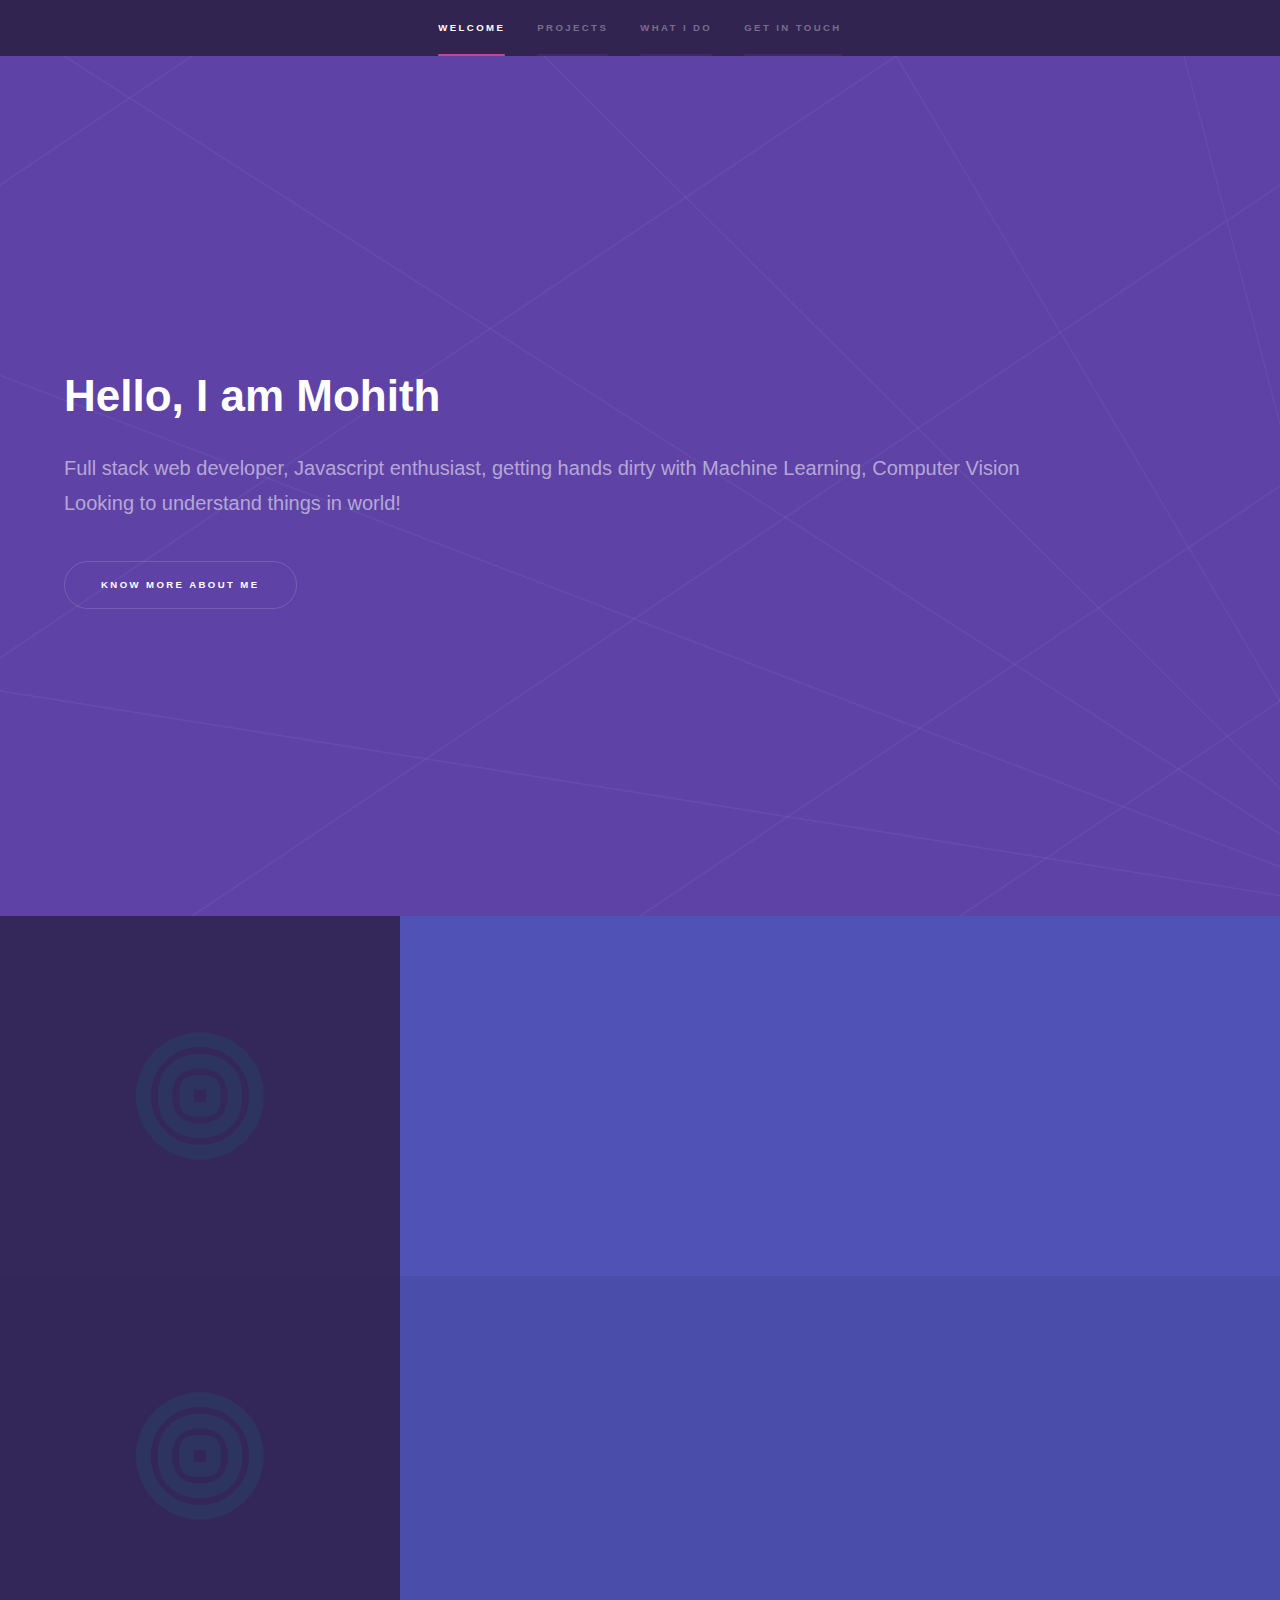
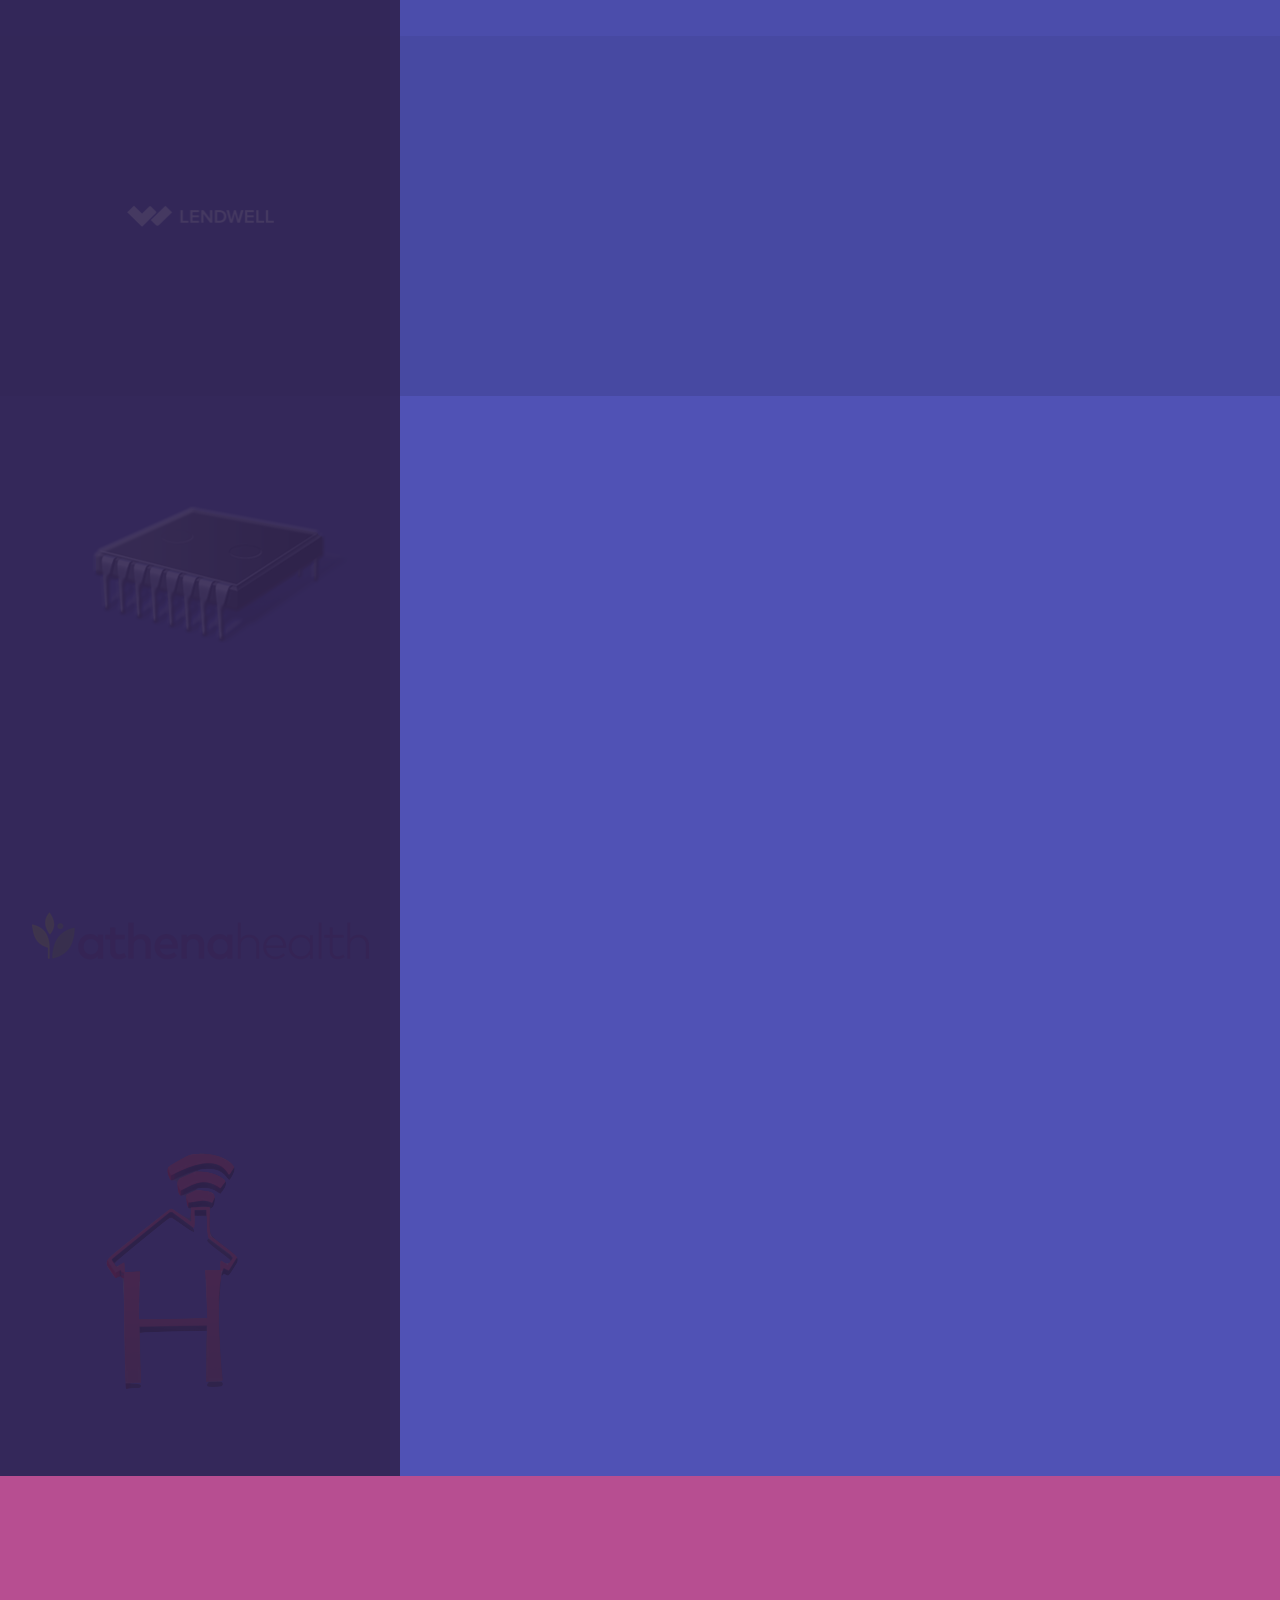
==== index.html @ 12746a39 "All files" ====
<!DOCTYPE HTML>
<html>
	<head>
		<title>Mohith G</title>
		<meta charset="utf-8" />
		<meta name="viewport" content="width=device-width, initial-scale=1" />
		<!--[if lte IE 8]><script src="assets/js/ie/html5shiv.js"></script><![endif]-->
		<link rel="stylesheet" href="assets/css/main.css" />
		<link href="https://afeld.github.io/emoji-css/emoji.css" rel="stylesheet">
		<!--[if lte IE 9]><link rel="stylesheet" href="assets/css/ie9.css" /><![endif]-->
		<!--[if lte IE 8]><link rel="stylesheet" href="assets/css/ie8.css" /><![endif]-->
	</head>
	<body>

		<!-- Sidebar -->
			<section id="sidebar">
				<div class="inner">
					<nav>
						<ul>
							<li><a href="#intro">Welcome</a></li>
							<li><a href="#projects">Projects</a></li>
							<li><a href="#skills">What I do</a></li>
							<li><a href="#contact">Get in touch</a></li>
						</ul>
					</nav>
				</div>
			</section>

		<!-- Wrapper -->
			<div id="wrapper">

				<!-- Intro -->
					<section id="intro" class="wrapper style1 fullscreen fade-up">
						<div class="inner">
							<h1>Hello, I am Mohith</h1>
							<p>Full stack web developer, Javascript enthusiast, getting hands dirty with Machine Learning, Computer Vision <br />
								Looking to understand things in world!
							</p>
							<ul class="actions">
								<li><a href="#projects" class="button scrolly">Know more about me</a></li>
							</ul>
						</div>
					</section>

				<!-- One -->
					<section id="projects" class="wrapper style2 spotlights">
						<section>
							<a href="#" class="image"><img src="images/rippling.png" alt="" data-position="center center" /></a>
							<div class="content">
								<div class="inner">
									<h2>Rippling</h2>
									<p>Throw away your new hire on-boarding checklist.Companies can now hire and off-board, completely automated at the click of a button.</p>
									<ul class="actions">
										<li><a href="https://www.rippling.com" class="button">Visit Site</a></li>
									</ul>
								</div>
							</div>
						</section>
						<section>
							<a href="#" class="image"><img src="images/rippling.png" alt="" data-position="center center" /></a>
							<div class="content">
								<div class="inner">
									<h2>RPass</h2>
									<p>Password Manager for Rippling, a chrome extension built in react.</p>
								</div>
							</div>
						</section>
						<section>
							<a href="#" class="image"><img src="images/lendwell.png" alt="" data-position="center center" /></a>
							<div class="content">
								<div class="inner">
									<h2>Lendwell</h2>
									<p>Lendwell takes the hassle out of mortgage lending by delivering the best settlement products, fast, and at a lower cost.</p>
									<ul class="actions">
										<li><a href="https://www.lendwell.com" class="button">Visit Site</a></li>
									</ul>
								</div>
							</div>
						</section>
						<section>
							<a href="#" class="image"><img src="images/chip.png" alt=""/></a>
							<div class="content">
								<div class="inner">
									<h2>S****</h2>(name hidden due to NDA)
									<p>Firmware for a silicon chip, that uses USB for transmitting audio, video & Power Delivery</p>
								</div>
							</div>
						</section>
						<section>
							<a href="#" class="image"><img src="images/athena.png" alt=""/></a>
							<div class="content">
								<div class="inner">
									<h2>athenaShots</h2>
									<p>A complete solution to run automated tests from a web interface in multiple browsers at a time and get screenshots of tests.</p>
								</div>
							</div>
						</section>
						<section>
							<a href="#" class="image"><img src="images/autohome.png" alt="" data-position="25% 25%" /></a>
							<div class="content">
								<div class="inner">
									<h2>Home automation through Web</h2>
									<p>Used raspberry-pi to convert home to a smart home which enables to control all electrical appliances in real-time.</p>
								</div>
							</div>
						</section>
					</section>

				<!-- Two -->
					<section id="skills" class="wrapper style3 fade-up">
						<div class="inner">
							<h2>What I do</h2>
							<div class="features">
								<section>
									<span class="icon major fa-code"></span>
									<h3>Web Development</h3>
									<p>Full stack web developer, worked on React, Angular, Backbone, Node, Express, Hapi, Meteor etc.,</p>
								</section>
								<section>
									<span class="icon major fa-star-o"></span>
									<h3>Open Source Contribution</h3>
									<p>Have many open source contributions in <a href="https://www.npmjs.com">npm</a>. Also a contributor of <a href="http://handsontable.com">handsontable</a>.</p>
								</section>
								<section>
									<span class="icon major fa-magic"></span>
									<h3>Automation</h3>
									<p>Worked on automation of things in Selenium, Appium, Selenium-Grid, Watir, WebdriverIO.</p>
								</section>
								<section>
									<span class="icon major fa-cog"></span>
									<h3>Setting up things</h3>
									<p>Can bring things up in AWS, Heroku.</p>
								</section>
							</div>
							<ul class="actions">
								<li><a href="#contact" class="button">Talk to me</a></li>
							</ul>
						</div>
					</section>

				<!-- Three -->
					<section id="contact" class="wrapper style1 fade-up">
						<div class="inner">
							<h2>There's more to know about me, wanna get in touch?</h2>
							<p>You can invite me for a coffee or an evening walk to talk about any technology that you wanna try!</p>
							<div class="split style1">
								<section>
									<div class="typeform-widget" data-url="https://mohith3.typeform.com/to/XIqQoE" style="width: 100%; height: 500px;" > </div> <script> (function() { var qs,js,q,s,d=document, gi=d.getElementById, ce=d.createElement, gt=d.getElementsByTagName, id="typef_orm", b="https://embed.typeform.com/"; if(!gi.call(d,id)) { js=ce.call(d,"script"); js.id=id; js.src=b+"embed.js"; q=gt.call(d,"script")[0]; q.parentNode.insertBefore(js,q) } })() </script> <div style="font-family: Sans-Serif;font-size: 12px;color: #999;opacity: 0.5; padding-top: 5px;" > powered by <a href="https://www.typeform.com//?utm_campaign=XIqQoE&amp;utm_source=typeform.com-10980851-Basic&amp;utm_medium=typeform&amp;utm_content=typeform-embedded-poweredbytypeform&amp;utm_term=EN" style="color: #999" target="_blank">Typeform</a> </div>
								</section>
								<section>
									<ul class="contact">
										<li>
											<h3>Address</h3>
											<span>Currently living in Bengaluru!</span>
										</li>
										<li>
											<h3>Email</h3>
											<span>mohithgm[at]gmail[dot]com</span>
										</li>
										<li>
											<h3>Phone</h3>
											<span>+91-739******* (ask my number <i class="em em-wink"></i>)</span>
										</li>
										<li>
											<h3>Social</h3>
											<ul class="icons">
												<li><a href="https://blog.mohithg.com" class="fa-chain"><span class="label">Blog</span></a></li>
												<li><a href="https://www.github.com/mohithg" class="fa-github"><span class="label">GitHub</span></a></li>
												<li><a href="https://in.linkedin.com/mohithg" class="fa-linkedin"><span class="label">LinkedIn</span></a></li>
											</ul>
										</li>
									</ul>
								</section>
							</div>
						</div>
					</section>

			</div>

		<!-- Footer -->
			<footer id="footer" class="wrapper style1-alt">
				<div class="inner">
					<ul class="menu">
						<li>&copy; Mohith G. All rights reserved.</li><li>Design: <a href="http://html5up.net">HTML5 UP</a></li>
					</ul>
				</div>
			</footer>

		<!-- Scripts -->
			<script src="assets/js/jquery.min.js"></script>
			<script src="assets/js/jquery.scrollex.min.js"></script>
			<script src="assets/js/jquery.scrolly.min.js"></script>
			<script src="assets/js/skel.min.js"></script>
			<script src="assets/js/util.js"></script>
			<!--[if lte IE 8]><script src="assets/js/ie/respond.min.js"></script><![endif]-->
			<script src="assets/js/main.js"></script>

	</body>
</html>
---- assets/css/main.css ----
@import url(font-awesome.min.css);

/* Reset */

	html, body, div, span, applet, object, iframe, h1, h2, h3, h4, h5, h6, p, blockquote, pre, a, abbr, acronym, address, big, cite, code, del, dfn, em, img, ins, kbd, q, s, samp, small, strike, strong, sub, sup, tt, var, b, u, i, center, dl, dt, dd, ol, ul, li, fieldset, form, label, legend, table, caption, tbody, tfoot, thead, tr, th, td, article, aside, canvas, details, embed, figure, figcaption, footer, header, hgroup, menu, nav, output, ruby, section, summary, time, mark, audio, video {
		margin: 0;
		padding: 0;
		border: 0;
		font-size: 100%;
		font: inherit;
		vertical-align: baseline;
	}

	article, aside, details, figcaption, figure, footer, header, hgroup, menu, nav, section {
		display: block;
	}

	body {
		line-height: 1;
	}

	ol, ul {
		list-style: none;
	}

	blockquote, q {
		quotes: none;
	}

	blockquote:before, blockquote:after, q:before, q:after {
		content: '';
		content: none;
	}

	table {
		border-collapse: collapse;
		border-spacing: 0;
	}

	body {
		-webkit-text-size-adjust: none;
	}

/* Box Model */

	*, *:before, *:after {
		-moz-box-sizing: border-box;
		-webkit-box-sizing: border-box;
		box-sizing: border-box;
	}

/* Grid */

	.row {
		border-bottom: solid 1px transparent;
		-moz-box-sizing: border-box;
		-webkit-box-sizing: border-box;
		box-sizing: border-box;
	}

	.row > * {
		float: left;
		-moz-box-sizing: border-box;
		-webkit-box-sizing: border-box;
		box-sizing: border-box;
	}

	.row:after, .row:before {
		content: '';
		display: block;
		clear: both;
		height: 0;
	}

	.row.uniform > * > :first-child {
		margin-top: 0;
	}

	.row.uniform > * > :last-child {
		margin-bottom: 0;
	}

	.row.\30 \25 > * {
		padding: 0 0 0 0em;
	}

	.row.\30 \25 {
		margin: 0 0 -1px 0em;
	}

	.row.uniform.\30 \25 > * {
		padding: 0em 0 0 0em;
	}

	.row.uniform.\30 \25 {
		margin: 0em 0 -1px 0em;
	}

	.row > * {
		padding: 0 0 0 1.5em;
	}

	.row {
		margin: 0 0 -1px -1.5em;
	}

	.row.uniform > * {
		padding: 1.5em 0 0 1.5em;
	}

	.row.uniform {
		margin: -1.5em 0 -1px -1.5em;
	}

	.row.\32 00\25 > * {
		padding: 0 0 0 3em;
	}

	.row.\32 00\25 {
		margin: 0 0 -1px -3em;
	}

	.row.uniform.\32 00\25 > * {
		padding: 3em 0 0 3em;
	}

	.row.uniform.\32 00\25 {
		margin: -3em 0 -1px -3em;
	}

	.row.\31 50\25 > * {
		padding: 0 0 0 2.25em;
	}

	.row.\31 50\25 {
		margin: 0 0 -1px -2.25em;
	}

	.row.uniform.\31 50\25 > * {
		padding: 2.25em 0 0 2.25em;
	}

	.row.uniform.\31 50\25 {
		margin: -2.25em 0 -1px -2.25em;
	}

	.row.\35 0\25 > * {
		padding: 0 0 0 0.75em;
	}

	.row.\35 0\25 {
		margin: 0 0 -1px -0.75em;
	}

	.row.uniform.\35 0\25 > * {
		padding: 0.75em 0 0 0.75em;
	}

	.row.uniform.\35 0\25 {
		margin: -0.75em 0 -1px -0.75em;
	}

	.row.\32 5\25 > * {
		padding: 0 0 0 0.375em;
	}

	.row.\32 5\25 {
		margin: 0 0 -1px -0.375em;
	}

	.row.uniform.\32 5\25 > * {
		padding: 0.375em 0 0 0.375em;
	}

	.row.uniform.\32 5\25 {
		margin: -0.375em 0 -1px -0.375em;
	}

	.\31 2u, .\31 2u\24 {
		width: 100%;
		clear: none;
		margin-left: 0;
	}

	.\31 1u, .\31 1u\24 {
		width: 91.6666666667%;
		clear: none;
		margin-left: 0;
	}

	.\31 0u, .\31 0u\24 {
		width: 83.3333333333%;
		clear: none;
		margin-left: 0;
	}

	.\39 u, .\39 u\24 {
		width: 75%;
		clear: none;
		margin-left: 0;
	}

	.\38 u, .\38 u\24 {
		width: 66.6666666667%;
		clear: none;
		margin-left: 0;
	}

	.\37 u, .\37 u\24 {
		width: 58.3333333333%;
		clear: none;
		margin-left: 0;
	}

	.\36 u, .\36 u\24 {
		width: 50%;
		clear: none;
		margin-left: 0;
	}

	.\35 u, .\35 u\24 {
		width: 41.6666666667%;
		clear: none;
		margin-left: 0;
	}

	.\34 u, .\34 u\24 {
		width: 33.3333333333%;
		clear: none;
		margin-left: 0;
	}

	.\33 u, .\33 u\24 {
		width: 25%;
		clear: none;
		margin-left: 0;
	}

	.\32 u, .\32 u\24 {
		width: 16.6666666667%;
		clear: none;
		margin-left: 0;
	}

	.\31 u, .\31 u\24 {
		width: 8.3333333333%;
		clear: none;
		margin-left: 0;
	}

	.\31 2u\24 + *,
	.\31 1u\24 + *,
	.\31 0u\24 + *,
	.\39 u\24 + *,
	.\38 u\24 + *,
	.\37 u\24 + *,
	.\36 u\24 + *,
	.\35 u\24 + *,
	.\34 u\24 + *,
	.\33 u\24 + *,
	.\32 u\24 + *,
	.\31 u\24 + * {
		clear: left;
	}

	.\-11u {
		margin-left: 91.66667%;
	}

	.\-10u {
		margin-left: 83.33333%;
	}

	.\-9u {
		margin-left: 75%;
	}

	.\-8u {
		margin-left: 66.66667%;
	}

	.\-7u {
		margin-left: 58.33333%;
	}

	.\-6u {
		margin-left: 50%;
	}

	.\-5u {
		margin-left: 41.66667%;
	}

	.\-4u {
		margin-left: 33.33333%;
	}

	.\-3u {
		margin-left: 25%;
	}

	.\-2u {
		margin-left: 16.66667%;
	}

	.\-1u {
		margin-left: 8.33333%;
	}

	@media screen and (max-width: 1680px) {

		.row > * {
			padding: 0 0 0 1.5em;
		}

		.row {
			margin: 0 0 -1px -1.5em;
		}

		.row.uniform > * {
			padding: 1.5em 0 0 1.5em;
		}

		.row.uniform {
			margin: -1.5em 0 -1px -1.5em;
		}

		.row.\32 00\25 > * {
			padding: 0 0 0 3em;
		}

		.row.\32 00\25 {
			margin: 0 0 -1px -3em;
		}

		.row.uniform.\32 00\25 > * {
			padding: 3em 0 0 3em;
		}

		.row.uniform.\32 00\25 {
			margin: -3em 0 -1px -3em;
		}

		.row.\31 50\25 > * {
			padding: 0 0 0 2.25em;
		}

		.row.\31 50\25 {
			margin: 0 0 -1px -2.25em;
		}

		.row.uniform.\31 50\25 > * {
			padding: 2.25em 0 0 2.25em;
		}

		.row.uniform.\31 50\25 {
			margin: -2.25em 0 -1px -2.25em;
		}

		.row.\35 0\25 > * {
			padding: 0 0 0 0.75em;
		}

		.row.\35 0\25 {
			margin: 0 0 -1px -0.75em;
		}

		.row.uniform.\35 0\25 > * {
			padding: 0.75em 0 0 0.75em;
		}

		.row.uniform.\35 0\25 {
			margin: -0.75em 0 -1px -0.75em;
		}

		.row.\32 5\25 > * {
			padding: 0 0 0 0.375em;
		}

		.row.\32 5\25 {
			margin: 0 0 -1px -0.375em;
		}

		.row.uniform.\32 5\25 > * {
			padding: 0.375em 0 0 0.375em;
		}

		.row.uniform.\32 5\25 {
			margin: -0.375em 0 -1px -0.375em;
		}

		.\31 2u\28xlarge\29, .\31 2u\24\28xlarge\29 {
			width: 100%;
			clear: none;
			margin-left: 0;
		}

		.\31 1u\28xlarge\29, .\31 1u\24\28xlarge\29 {
			width: 91.6666666667%;
			clear: none;
			margin-left: 0;
		}

		.\31 0u\28xlarge\29, .\31 0u\24\28xlarge\29 {
			width: 83.3333333333%;
			clear: none;
			margin-left: 0;
		}

		.\39 u\28xlarge\29, .\39 u\24\28xlarge\29 {
			width: 75%;
			clear: none;
			margin-left: 0;
		}

		.\38 u\28xlarge\29, .\38 u\24\28xlarge\29 {
			width: 66.6666666667%;
			clear: none;
			margin-left: 0;
		}

		.\37 u\28xlarge\29, .\37 u\24\28xlarge\29 {
			width: 58.3333333333%;
			clear: none;
			margin-left: 0;
		}

		.\36 u\28xlarge\29, .\36 u\24\28xlarge\29 {
			width: 50%;
			clear: none;
			margin-left: 0;
		}

		.\35 u\28xlarge\29, .\35 u\24\28xlarge\29 {
			width: 41.6666666667%;
			clear: none;
			margin-left: 0;
		}

		.\34 u\28xlarge\29, .\34 u\24\28xlarge\29 {
			width: 33.3333333333%;
			clear: none;
			margin-left: 0;
		}

		.\33 u\28xlarge\29, .\33 u\24\28xlarge\29 {
			width: 25%;
			clear: none;
			margin-left: 0;
		}

		.\32 u\28xlarge\29, .\32 u\24\28xlarge\29 {
			width: 16.6666666667%;
			clear: none;
			margin-left: 0;
		}

		.\31 u\28xlarge\29, .\31 u\24\28xlarge\29 {
			width: 8.3333333333%;
			clear: none;
			margin-left: 0;
		}

		.\31 2u\24\28xlarge\29 + *,
		.\31 1u\24\28xlarge\29 + *,
		.\31 0u\24\28xlarge\29 + *,
		.\39 u\24\28xlarge\29 + *,
		.\38 u\24\28xlarge\29 + *,
		.\37 u\24\28xlarge\29 + *,
		.\36 u\24\28xlarge\29 + *,
		.\35 u\24\28xlarge\29 + *,
		.\34 u\24\28xlarge\29 + *,
		.\33 u\24\28xlarge\29 + *,
		.\32 u\24\28xlarge\29 + *,
		.\31 u\24\28xlarge\29 + * {
			clear: left;
		}

		.\-11u\28xlarge\29 {
			margin-left: 91.66667%;
		}

		.\-10u\28xlarge\29 {
			margin-left: 83.33333%;
		}

		.\-9u\28xlarge\29 {
			margin-left: 75%;
		}

		.\-8u\28xlarge\29 {
			margin-left: 66.66667%;
		}

		.\-7u\28xlarge\29 {
			margin-left: 58.33333%;
		}

		.\-6u\28xlarge\29 {
			margin-left: 50%;
		}

		.\-5u\28xlarge\29 {
			margin-left: 41.66667%;
		}

		.\-4u\28xlarge\29 {
			margin-left: 33.33333%;
		}

		.\-3u\28xlarge\29 {
			margin-left: 25%;
		}

		.\-2u\28xlarge\29 {
			margin-left: 16.66667%;
		}

		.\-1u\28xlarge\29 {
			margin-left: 8.33333%;
		}

	}

	@media screen and (max-width: 1280px) {

		.row > * {
			padding: 0 0 0 1.5em;
		}

		.row {
			margin: 0 0 -1px -1.5em;
		}

		.row.uniform > * {
			padding: 1.5em 0 0 1.5em;
		}

		.row.uniform {
			margin: -1.5em 0 -1px -1.5em;
		}

		.row.\32 00\25 > * {
			padding: 0 0 0 3em;
		}

		.row.\32 00\25 {
			margin: 0 0 -1px -3em;
		}

		.row.uniform.\32 00\25 > * {
			padding: 3em 0 0 3em;
		}

		.row.uniform.\32 00\25 {
			margin: -3em 0 -1px -3em;
		}

		.row.\31 50\25 > * {
			padding: 0 0 0 2.25em;
		}

		.row.\31 50\25 {
			margin: 0 0 -1px -2.25em;
		}

		.row.uniform.\31 50\25 > * {
			padding: 2.25em 0 0 2.25em;
		}

		.row.uniform.\31 50\25 {
			margin: -2.25em 0 -1px -2.25em;
		}

		.row.\35 0\25 > * {
			padding: 0 0 0 0.75em;
		}

		.row.\35 0\25 {
			margin: 0 0 -1px -0.75em;
		}

		.row.uniform.\35 0\25 > * {
			padding: 0.75em 0 0 0.75em;
		}

		.row.uniform.\35 0\25 {
			margin: -0.75em 0 -1px -0.75em;
		}

		.row.\32 5\25 > * {
			padding: 0 0 0 0.375em;
		}

		.row.\32 5\25 {
			margin: 0 0 -1px -0.375em;
		}

		.row.uniform.\32 5\25 > * {
			padding: 0.375em 0 0 0.375em;
		}

		.row.uniform.\32 5\25 {
			margin: -0.375em 0 -1px -0.375em;
		}

		.\31 2u\28large\29, .\31 2u\24\28large\29 {
			width: 100%;
			clear: none;
			margin-left: 0;
		}

		.\31 1u\28large\29, .\31 1u\24\28large\29 {
			width: 91.6666666667%;
			clear: none;
			margin-left: 0;
		}

		.\31 0u\28large\29, .\31 0u\24\28large\29 {
			width: 83.3333333333%;
			clear: none;
			margin-left: 0;
		}

		.\39 u\28large\29, .\39 u\24\28large\29 {
			width: 75%;
			clear: none;
			margin-left: 0;
		}

		.\38 u\28large\29, .\38 u\24\28large\29 {
			width: 66.6666666667%;
			clear: none;
			margin-left: 0;
		}

		.\37 u\28large\29, .\37 u\24\28large\29 {
			width: 58.3333333333%;
			clear: none;
			margin-left: 0;
		}

		.\36 u\28large\29, .\36 u\24\28large\29 {
			width: 50%;
			clear: none;
			margin-left: 0;
		}

		.\35 u\28large\29, .\35 u\24\28large\29 {
			width: 41.6666666667%;
			clear: none;
			margin-left: 0;
		}

		.\34 u\28large\29, .\34 u\24\28large\29 {
			width: 33.3333333333%;
			clear: none;
			margin-left: 0;
		}

		.\33 u\28large\29, .\33 u\24\28large\29 {
			width: 25%;
			clear: none;
			margin-left: 0;
		}

		.\32 u\28large\29, .\32 u\24\28large\29 {
			width: 16.6666666667%;
			clear: none;
			margin-left: 0;
		}

		.\31 u\28large\29, .\31 u\24\28large\29 {
			width: 8.3333333333%;
			clear: none;
			margin-left: 0;
		}

		.\31 2u\24\28large\29 + *,
		.\31 1u\24\28large\29 + *,
		.\31 0u\24\28large\29 + *,
		.\39 u\24\28large\29 + *,
		.\38 u\24\28large\29 + *,
		.\37 u\24\28large\29 + *,
		.\36 u\24\28large\29 + *,
		.\35 u\24\28large\29 + *,
		.\34 u\24\28large\29 + *,
		.\33 u\24\28large\29 + *,
		.\32 u\24\28large\29 + *,
		.\31 u\24\28large\29 + * {
			clear: left;
		}

		.\-11u\28large\29 {
			margin-left: 91.66667%;
		}

		.\-10u\28large\29 {
			margin-left: 83.33333%;
		}

		.\-9u\28large\29 {
			margin-left: 75%;
		}

		.\-8u\28large\29 {
			margin-left: 66.66667%;
		}

		.\-7u\28large\29 {
			margin-left: 58.33333%;
		}

		.\-6u\28large\29 {
			margin-left: 50%;
		}

		.\-5u\28large\29 {
			margin-left: 41.66667%;
		}

		.\-4u\28large\29 {
			margin-left: 33.33333%;
		}

		.\-3u\28large\29 {
			margin-left: 25%;
		}

		.\-2u\28large\29 {
			margin-left: 16.66667%;
		}

		.\-1u\28large\29 {
			margin-left: 8.33333%;
		}

	}

	@media screen and (max-width: 980px) {

		.row > * {
			padding: 0 0 0 1.5em;
		}

		.row {
			margin: 0 0 -1px -1.5em;
		}

		.row.uniform > * {
			padding: 1.5em 0 0 1.5em;
		}

		.row.uniform {
			margin: -1.5em 0 -1px -1.5em;
		}

		.row.\32 00\25 > * {
			padding: 0 0 0 3em;
		}

		.row.\32 00\25 {
			margin: 0 0 -1px -3em;
		}

		.row.uniform.\32 00\25 > * {
			padding: 3em 0 0 3em;
		}

		.row.uniform.\32 00\25 {
			margin: -3em 0 -1px -3em;
		}

		.row.\31 50\25 > * {
			padding: 0 0 0 2.25em;
		}

		.row.\31 50\25 {
			margin: 0 0 -1px -2.25em;
		}

		.row.uniform.\31 50\25 > * {
			padding: 2.25em 0 0 2.25em;
		}

		.row.uniform.\31 50\25 {
			margin: -2.25em 0 -1px -2.25em;
		}

		.row.\35 0\25 > * {
			padding: 0 0 0 0.75em;
		}

		.row.\35 0\25 {
			margin: 0 0 -1px -0.75em;
		}

		.row.uniform.\35 0\25 > * {
			padding: 0.75em 0 0 0.75em;
		}

		.row.uniform.\35 0\25 {
			margin: -0.75em 0 -1px -0.75em;
		}

		.row.\32 5\25 > * {
			padding: 0 0 0 0.375em;
		}

		.row.\32 5\25 {
			margin: 0 0 -1px -0.375em;
		}

		.row.uniform.\32 5\25 > * {
			padding: 0.375em 0 0 0.375em;
		}

		.row.uniform.\32 5\25 {
			margin: -0.375em 0 -1px -0.375em;
		}

		.\31 2u\28medium\29, .\31 2u\24\28medium\29 {
			width: 100%;
			clear: none;
			margin-left: 0;
		}

		.\31 1u\28medium\29, .\31 1u\24\28medium\29 {
			width: 91.6666666667%;
			clear: none;
			margin-left: 0;
		}

		.\31 0u\28medium\29, .\31 0u\24\28medium\29 {
			width: 83.3333333333%;
			clear: none;
			margin-left: 0;
		}

		.\39 u\28medium\29, .\39 u\24\28medium\29 {
			width: 75%;
			clear: none;
			margin-left: 0;
		}

		.\38 u\28medium\29, .\38 u\24\28medium\29 {
			width: 66.6666666667%;
			clear: none;
			margin-left: 0;
		}

		.\37 u\28medium\29, .\37 u\24\28medium\29 {
			width: 58.3333333333%;
			clear: none;
			margin-left: 0;
		}

		.\36 u\28medium\29, .\36 u\24\28medium\29 {
			width: 50%;
			clear: none;
			margin-left: 0;
		}

		.\35 u\28medium\29, .\35 u\24\28medium\29 {
			width: 41.6666666667%;
			clear: none;
			margin-left: 0;
		}

		.\34 u\28medium\29, .\34 u\24\28medium\29 {
			width: 33.3333333333%;
			clear: none;
			margin-left: 0;
		}

		.\33 u\28medium\29, .\33 u\24\28medium\29 {
			width: 25%;
			clear: none;
			margin-left: 0;
		}

		.\32 u\28medium\29, .\32 u\24\28medium\29 {
			width: 16.6666666667%;
			clear: none;
			margin-left: 0;
		}

		.\31 u\28medium\29, .\31 u\24\28medium\29 {
			width: 8.3333333333%;
			clear: none;
			margin-left: 0;
		}

		.\31 2u\24\28medium\29 + *,
		.\31 1u\24\28medium\29 + *,
		.\31 0u\24\28medium\29 + *,
		.\39 u\24\28medium\29 + *,
		.\38 u\24\28medium\29 + *,
		.\37 u\24\28medium\29 + *,
		.\36 u\24\28medium\29 + *,
		.\35 u\24\28medium\29 + *,
		.\34 u\24\28medium\29 + *,
		.\33 u\24\28medium\29 + *,
		.\32 u\24\28medium\29 + *,
		.\31 u\24\28medium\29 + * {
			clear: left;
		}

		.\-11u\28medium\29 {
			margin-left: 91.66667%;
		}

		.\-10u\28medium\29 {
			margin-left: 83.33333%;
		}

		.\-9u\28medium\29 {
			margin-left: 75%;
		}

		.\-8u\28medium\29 {
			margin-left: 66.66667%;
		}

		.\-7u\28medium\29 {
			margin-left: 58.33333%;
		}

		.\-6u\28medium\29 {
			margin-left: 50%;
		}

		.\-5u\28medium\29 {
			margin-left: 41.66667%;
		}

		.\-4u\28medium\29 {
			margin-left: 33.33333%;
		}

		.\-3u\28medium\29 {
			margin-left: 25%;
		}

		.\-2u\28medium\29 {
			margin-left: 16.66667%;
		}

		.\-1u\28medium\29 {
			margin-left: 8.33333%;
		}

	}

	@media screen and (max-width: 736px) {

		.row > * {
			padding: 0 0 0 1.5em;
		}

		.row {
			margin: 0 0 -1px -1.5em;
		}

		.row.uniform > * {
			padding: 1.5em 0 0 1.5em;
		}

		.row.uniform {
			margin: -1.5em 0 -1px -1.5em;
		}

		.row.\32 00\25 > * {
			padding: 0 0 0 3em;
		}

		.row.\32 00\25 {
			margin: 0 0 -1px -3em;
		}

		.row.uniform.\32 00\25 > * {
			padding: 3em 0 0 3em;
		}

		.row.uniform.\32 00\25 {
			margin: -3em 0 -1px -3em;
		}

		.row.\31 50\25 > * {
			padding: 0 0 0 2.25em;
		}

		.row.\31 50\25 {
			margin: 0 0 -1px -2.25em;
		}

		.row.uniform.\31 50\25 > * {
			padding: 2.25em 0 0 2.25em;
		}

		.row.uniform.\31 50\25 {
			margin: -2.25em 0 -1px -2.25em;
		}

		.row.\35 0\25 > * {
			padding: 0 0 0 0.75em;
		}

		.row.\35 0\25 {
			margin: 0 0 -1px -0.75em;
		}

		.row.uniform.\35 0\25 > * {
			padding: 0.75em 0 0 0.75em;
		}

		.row.uniform.\35 0\25 {
			margin: -0.75em 0 -1px -0.75em;
		}

		.row.\32 5\25 > * {
			padding: 0 0 0 0.375em;
		}

		.row.\32 5\25 {
			margin: 0 0 -1px -0.375em;
		}

		.row.uniform.\32 5\25 > * {
			padding: 0.375em 0 0 0.375em;
		}

		.row.uniform.\32 5\25 {
			margin: -0.375em 0 -1px -0.375em;
		}

		.\31 2u\28small\29, .\31 2u\24\28small\29 {
			width: 100%;
			clear: none;
			margin-left: 0;
		}

		.\31 1u\28small\29, .\31 1u\24\28small\29 {
			width: 91.6666666667%;
			clear: none;
			margin-left: 0;
		}

		.\31 0u\28small\29, .\31 0u\24\28small\29 {
			width: 83.3333333333%;
			clear: none;
			margin-left: 0;
		}

		.\39 u\28small\29, .\39 u\24\28small\29 {
			width: 75%;
			clear: none;
			margin-left: 0;
		}

		.\38 u\28small\29, .\38 u\24\28small\29 {
			width: 66.6666666667%;
			clear: none;
			margin-left: 0;
		}

		.\37 u\28small\29, .\37 u\24\28small\29 {
			width: 58.3333333333%;
			clear: none;
			margin-left: 0;
		}

		.\36 u\28small\29, .\36 u\24\28small\29 {
			width: 50%;
			clear: none;
			margin-left: 0;
		}

		.\35 u\28small\29, .\35 u\24\28small\29 {
			width: 41.6666666667%;
			clear: none;
			margin-left: 0;
		}

		.\34 u\28small\29, .\34 u\24\28small\29 {
			width: 33.3333333333%;
			clear: none;
			margin-left: 0;
		}

		.\33 u\28small\29, .\33 u\24\28small\29 {
			width: 25%;
			clear: none;
			margin-left: 0;
		}

		.\32 u\28small\29, .\32 u\24\28small\29 {
			width: 16.6666666667%;
			clear: none;
			margin-left: 0;
		}

		.\31 u\28small\29, .\31 u\24\28small\29 {
			width: 8.3333333333%;
			clear: none;
			margin-left: 0;
		}

		.\31 2u\24\28small\29 + *,
		.\31 1u\24\28small\29 + *,
		.\31 0u\24\28small\29 + *,
		.\39 u\24\28small\29 + *,
		.\38 u\24\28small\29 + *,
		.\37 u\24\28small\29 + *,
		.\36 u\24\28small\29 + *,
		.\35 u\24\28small\29 + *,
		.\34 u\24\28small\29 + *,
		.\33 u\24\28small\29 + *,
		.\32 u\24\28small\29 + *,
		.\31 u\24\28small\29 + * {
			clear: left;
		}

		.\-11u\28small\29 {
			margin-left: 91.66667%;
		}

		.\-10u\28small\29 {
			margin-left: 83.33333%;
		}

		.\-9u\28small\29 {
			margin-left: 75%;
		}

		.\-8u\28small\29 {
			margin-left: 66.66667%;
		}

		.\-7u\28small\29 {
			margin-left: 58.33333%;
		}

		.\-6u\28small\29 {
			margin-left: 50%;
		}

		.\-5u\28small\29 {
			margin-left: 41.66667%;
		}

		.\-4u\28small\29 {
			margin-left: 33.33333%;
		}

		.\-3u\28small\29 {
			margin-left: 25%;
		}

		.\-2u\28small\29 {
			margin-left: 16.66667%;
		}

		.\-1u\28small\29 {
			margin-left: 8.33333%;
		}

	}

	@media screen and (max-width: 480px) {

		.row > * {
			padding: 0 0 0 1.5em;
		}

		.row {
			margin: 0 0 -1px -1.5em;
		}

		.row.uniform > * {
			padding: 1.5em 0 0 1.5em;
		}

		.row.uniform {
			margin: -1.5em 0 -1px -1.5em;
		}

		.row.\32 00\25 > * {
			padding: 0 0 0 3em;
		}

		.row.\32 00\25 {
			margin: 0 0 -1px -3em;
		}

		.row.uniform.\32 00\25 > * {
			padding: 3em 0 0 3em;
		}

		.row.uniform.\32 00\25 {
			margin: -3em 0 -1px -3em;
		}

		.row.\31 50\25 > * {
			padding: 0 0 0 2.25em;
		}

		.row.\31 50\25 {
			margin: 0 0 -1px -2.25em;
		}

		.row.uniform.\31 50\25 > * {
			padding: 2.25em 0 0 2.25em;
		}

		.row.uniform.\31 50\25 {
			margin: -2.25em 0 -1px -2.25em;
		}

		.row.\35 0\25 > * {
			padding: 0 0 0 0.75em;
		}

		.row.\35 0\25 {
			margin: 0 0 -1px -0.75em;
		}

		.row.uniform.\35 0\25 > * {
			padding: 0.75em 0 0 0.75em;
		}

		.row.uniform.\35 0\25 {
			margin: -0.75em 0 -1px -0.75em;
		}

		.row.\32 5\25 > * {
			padding: 0 0 0 0.375em;
		}

		.row.\32 5\25 {
			margin: 0 0 -1px -0.375em;
		}

		.row.uniform.\32 5\25 > * {
			padding: 0.375em 0 0 0.375em;
		}

		.row.uniform.\32 5\25 {
			margin: -0.375em 0 -1px -0.375em;
		}

		.\31 2u\28xsmall\29, .\31 2u\24\28xsmall\29 {
			width: 100%;
			clear: none;
			margin-left: 0;
		}

		.\31 1u\28xsmall\29, .\31 1u\24\28xsmall\29 {
			width: 91.6666666667%;
			clear: none;
			margin-left: 0;
		}

		.\31 0u\28xsmall\29, .\31 0u\24\28xsmall\29 {
			width: 83.3333333333%;
			clear: none;
			margin-left: 0;
		}

		.\39 u\28xsmall\29, .\39 u\24\28xsmall\29 {
			width: 75%;
			clear: none;
			margin-left: 0;
		}

		.\38 u\28xsmall\29, .\38 u\24\28xsmall\29 {
			width: 66.6666666667%;
			clear: none;
			margin-left: 0;
		}

		.\37 u\28xsmall\29, .\37 u\24\28xsmall\29 {
			width: 58.3333333333%;
			clear: none;
			margin-left: 0;
		}

		.\36 u\28xsmall\29, .\36 u\24\28xsmall\29 {
			width: 50%;
			clear: none;
			margin-left: 0;
		}

		.\35 u\28xsmall\29, .\35 u\24\28xsmall\29 {
			width: 41.6666666667%;
			clear: none;
			margin-left: 0;
		}

		.\34 u\28xsmall\29, .\34 u\24\28xsmall\29 {
			width: 33.3333333333%;
			clear: none;
			margin-left: 0;
		}

		.\33 u\28xsmall\29, .\33 u\24\28xsmall\29 {
			width: 25%;
			clear: none;
			margin-left: 0;
		}

		.\32 u\28xsmall\29, .\32 u\24\28xsmall\29 {
			width: 16.6666666667%;
			clear: none;
			margin-left: 0;
		}

		.\31 u\28xsmall\29, .\31 u\24\28xsmall\29 {
			width: 8.3333333333%;
			clear: none;
			margin-left: 0;
		}

		.\31 2u\24\28xsmall\29 + *,
		.\31 1u\24\28xsmall\29 + *,
		.\31 0u\24\28xsmall\29 + *,
		.\39 u\24\28xsmall\29 + *,
		.\38 u\24\28xsmall\29 + *,
		.\37 u\24\28xsmall\29 + *,
		.\36 u\24\28xsmall\29 + *,
		.\35 u\24\28xsmall\29 + *,
		.\34 u\24\28xsmall\29 + *,
		.\33 u\24\28xsmall\29 + *,
		.\32 u\24\28xsmall\29 + *,
		.\31 u\24\28xsmall\29 + * {
			clear: left;
		}

		.\-11u\28xsmall\29 {
			margin-left: 91.66667%;
		}

		.\-10u\28xsmall\29 {
			margin-left: 83.33333%;
		}

		.\-9u\28xsmall\29 {
			margin-left: 75%;
		}

		.\-8u\28xsmall\29 {
			margin-left: 66.66667%;
		}

		.\-7u\28xsmall\29 {
			margin-left: 58.33333%;
		}

		.\-6u\28xsmall\29 {
			margin-left: 50%;
		}

		.\-5u\28xsmall\29 {
			margin-left: 41.66667%;
		}

		.\-4u\28xsmall\29 {
			margin-left: 33.33333%;
		}

		.\-3u\28xsmall\29 {
			margin-left: 25%;
		}

		.\-2u\28xsmall\29 {
			margin-left: 16.66667%;
		}

		.\-1u\28xsmall\29 {
			margin-left: 8.33333%;
		}

	}

	@media screen and (max-width: 360px) {

		.row > * {
			padding: 0 0 0 1.5em;
		}

		.row {
			margin: 0 0 -1px -1.5em;
		}

		.row.uniform > * {
			padding: 1.5em 0 0 1.5em;
		}

		.row.uniform {
			margin: -1.5em 0 -1px -1.5em;
		}

		.row.\32 00\25 > * {
			padding: 0 0 0 3em;
		}

		.row.\32 00\25 {
			margin: 0 0 -1px -3em;
		}

		.row.uniform.\32 00\25 > * {
			padding: 3em 0 0 3em;
		}

		.row.uniform.\32 00\25 {
			margin: -3em 0 -1px -3em;
		}

		.row.\31 50\25 > * {
			padding: 0 0 0 2.25em;
		}

		.row.\31 50\25 {
			margin: 0 0 -1px -2.25em;
		}

		.row.uniform.\31 50\25 > * {
			padding: 2.25em 0 0 2.25em;
		}

		.row.uniform.\31 50\25 {
			margin: -2.25em 0 -1px -2.25em;
		}

		.row.\35 0\25 > * {
			padding: 0 0 0 0.75em;
		}

		.row.\35 0\25 {
			margin: 0 0 -1px -0.75em;
		}

		.row.uniform.\35 0\25 > * {
			padding: 0.75em 0 0 0.75em;
		}

		.row.uniform.\35 0\25 {
			margin: -0.75em 0 -1px -0.75em;
		}

		.row.\32 5\25 > * {
			padding: 0 0 0 0.375em;
		}

		.row.\32 5\25 {
			margin: 0 0 -1px -0.375em;
		}

		.row.uniform.\32 5\25 > * {
			padding: 0.375em 0 0 0.375em;
		}

		.row.uniform.\32 5\25 {
			margin: -0.375em 0 -1px -0.375em;
		}

		.\31 2u\28xxsmall\29, .\31 2u\24\28xxsmall\29 {
			width: 100%;
			clear: none;
			margin-left: 0;
		}

		.\31 1u\28xxsmall\29, .\31 1u\24\28xxsmall\29 {
			width: 91.6666666667%;
			clear: none;
			margin-left: 0;
		}

		.\31 0u\28xxsmall\29, .\31 0u\24\28xxsmall\29 {
			width: 83.3333333333%;
			clear: none;
			margin-left: 0;
		}

		.\39 u\28xxsmall\29, .\39 u\24\28xxsmall\29 {
			width: 75%;
			clear: none;
			margin-left: 0;
		}

		.\38 u\28xxsmall\29, .\38 u\24\28xxsmall\29 {
			width: 66.6666666667%;
			clear: none;
			margin-left: 0;
		}

		.\37 u\28xxsmall\29, .\37 u\24\28xxsmall\29 {
			width: 58.3333333333%;
			clear: none;
			margin-left: 0;
		}

		.\36 u\28xxsmall\29, .\36 u\24\28xxsmall\29 {
			width: 50%;
			clear: none;
			margin-left: 0;
		}

		.\35 u\28xxsmall\29, .\35 u\24\28xxsmall\29 {
			width: 41.6666666667%;
			clear: none;
			margin-left: 0;
		}

		.\34 u\28xxsmall\29, .\34 u\24\28xxsmall\29 {
			width: 33.3333333333%;
			clear: none;
			margin-left: 0;
		}

		.\33 u\28xxsmall\29, .\33 u\24\28xxsmall\29 {
			width: 25%;
			clear: none;
			margin-left: 0;
		}

		.\32 u\28xxsmall\29, .\32 u\24\28xxsmall\29 {
			width: 16.6666666667%;
			clear: none;
			margin-left: 0;
		}

		.\31 u\28xxsmall\29, .\31 u\24\28xxsmall\29 {
			width: 8.3333333333%;
			clear: none;
			margin-left: 0;
		}

		.\31 2u\24\28xxsmall\29 + *,
		.\31 1u\24\28xxsmall\29 + *,
		.\31 0u\24\28xxsmall\29 + *,
		.\39 u\24\28xxsmall\29 + *,
		.\38 u\24\28xxsmall\29 + *,
		.\37 u\24\28xxsmall\29 + *,
		.\36 u\24\28xxsmall\29 + *,
		.\35 u\24\28xxsmall\29 + *,
		.\34 u\24\28xxsmall\29 + *,
		.\33 u\24\28xxsmall\29 + *,
		.\32 u\24\28xxsmall\29 + *,
		.\31 u\24\28xxsmall\29 + * {
			clear: left;
		}

		.\-11u\28xxsmall\29 {
			margin-left: 91.66667%;
		}

		.\-10u\28xxsmall\29 {
			margin-left: 83.33333%;
		}

		.\-9u\28xxsmall\29 {
			margin-left: 75%;
		}

		.\-8u\28xxsmall\29 {
			margin-left: 66.66667%;
		}

		.\-7u\28xxsmall\29 {
			margin-left: 58.33333%;
		}

		.\-6u\28xxsmall\29 {
			margin-left: 50%;
		}

		.\-5u\28xxsmall\29 {
			margin-left: 41.66667%;
		}

		.\-4u\28xxsmall\29 {
			margin-left: 33.33333%;
		}

		.\-3u\28xxsmall\29 {
			margin-left: 25%;
		}

		.\-2u\28xxsmall\29 {
			margin-left: 16.66667%;
		}

		.\-1u\28xxsmall\29 {
			margin-left: 8.33333%;
		}

	}

/* Basic */

	@-ms-viewport {
		width: device-width;
	}

	body {
		-ms-overflow-style: scrollbar;
	}

	@media screen and (max-width: 480px) {

		html, body {
			min-width: 320px;
		}

	}

	body {
		background: #312450;
	}

		body.is-loading *, body.is-loading *:before, body.is-loading *:after {
			-moz-animation: none !important;
			-webkit-animation: none !important;
			-ms-animation: none !important;
			animation: none !important;
			-moz-transition: none !important;
			-webkit-transition: none !important;
			-ms-transition: none !important;
			transition: none !important;
		}

/* Type */

	body, input, select, textarea {
		color: rgba(255, 255, 255, 0.55);
		font-family: Arial, Helvetica, sans-serif;
		font-size: 16.5pt;
		font-weight: normal;
		line-height: 1.75;
	}

		@media screen and (max-width: 1680px) {

			body, input, select, textarea {
				font-size: 13pt;
			}

		}

		@media screen and (max-width: 1280px) {

			body, input, select, textarea {
				font-size: 12pt;
			}

		}

		@media screen and (max-width: 360px) {

			body, input, select, textarea {
				font-size: 11pt;
			}

		}

	a {
		-moz-transition: color 0.2s ease, border-bottom-color 0.2s ease;
		-webkit-transition: color 0.2s ease, border-bottom-color 0.2s ease;
		-ms-transition: color 0.2s ease, border-bottom-color 0.2s ease;
		transition: color 0.2s ease, border-bottom-color 0.2s ease;
		border-bottom: dotted 1px rgba(255, 255, 255, 0.35);
		color: inherit;
		text-decoration: none;
	}

		a:hover {
			border-bottom-color: transparent;
			color: #ffffff;
		}

	strong, b {
		color: #ffffff;
		font-weight: bold;
	}

	em, i {
		font-style: italic;
	}

	p {
		margin: 0 0 2em 0;
	}

	h1, h2, h3, h4, h5, h6 {
		color: #ffffff;
		font-weight: bold;
		line-height: 1.5;
		margin: 0 0 0.5em 0;
	}

		h1 a, h2 a, h3 a, h4 a, h5 a, h6 a {
			color: inherit;
			text-decoration: none;
		}

	h1 {
		font-size: 2.75em;
	}

		h1.major {
			margin: 0 0 1.3em 0;
			position: relative;
			padding-bottom: 0.35em;
		}

			h1.major:after {
				background-image: -moz-linear-gradient(to right, #5e42a6, #b74e91);
				background-image: -webkit-linear-gradient(to right, #5e42a6, #b74e91);
				background-image: -ms-linear-gradient(to right, #5e42a6, #b74e91);
				background-image: linear-gradient(to right, #5e42a6, #b74e91);
				-moz-transition: max-width 0.2s ease;
				-webkit-transition: max-width 0.2s ease;
				-ms-transition: max-width 0.2s ease;
				transition: max-width 0.2s ease;
				border-radius: 0.2em;
				bottom: 0;
				content: '';
				height: 0.05em;
				position: absolute;
				right: 0;
				width: 100%;
			}

	h2 {
		font-size: 1.75em;
	}

	h3 {
		font-size: 1.1em;
	}

	h4 {
		font-size: 1em;
	}

	h5 {
		font-size: 0.8em;
	}

	h6 {
		font-size: 0.6em;
	}

	@media screen and (max-width: 736px) {

		h1 {
			font-size: 2em;
		}

		h2 {
			font-size: 1.25em;
		}

		h3 {
			font-size: 1em;
		}

		h4 {
			font-size: 0.8em;
		}

		h5 {
			font-size: 0.6em;
		}

		h6 {
			font-size: 0.6em;
		}

	}

	sub {
		font-size: 0.8em;
		position: relative;
		top: 0.5em;
	}

	sup {
		font-size: 0.8em;
		position: relative;
		top: -0.5em;
	}

	blockquote {
		border-left: solid 4px rgba(255, 255, 255, 0.15);
		font-style: italic;
		margin: 0 0 2em 0;
		padding: 0.5em 0 0.5em 2em;
	}

	code {
		background: rgba(255, 255, 255, 0.05);
		border-radius: 0.25em;
		border: solid 1px rgba(255, 255, 255, 0.15);
		font-family: "Courier New", monospace;
		font-size: 0.9em;
		margin: 0 0.25em;
		padding: 0.25em 0.65em;
	}

	pre {
		-webkit-overflow-scrolling: touch;
		font-family: "Courier New", monospace;
		font-size: 0.9em;
		margin: 0 0 2em 0;
	}

		pre code {
			display: block;
			line-height: 1.75em;
			padding: 1em 1.5em;
			overflow-x: auto;
		}

	hr {
		border: 0;
		border-bottom: solid 1px rgba(255, 255, 255, 0.15);
		margin: 2em 0;
	}

		hr.major {
			margin: 3em 0;
		}

	.align-left {
		text-align: left;
	}

	.align-center {
		text-align: center;
	}

	.align-right {
		text-align: right;
	}

/* Box */

	.box {
		border-radius: 0.25em;
		border: solid 1px rgba(255, 255, 255, 0.15);
		margin-bottom: 2em;
		padding: 1.5em;
	}

		.box > :last-child,
		.box > :last-child > :last-child,
		.box > :last-child > :last-child > :last-child {
			margin-bottom: 0;
		}

		.box.alt {
			border: 0;
			border-radius: 0;
			padding: 0;
		}

/* Button */

	input[type="submit"],
	input[type="reset"],
	input[type="button"],
	button,
	.button {
		-moz-appearance: none;
		-webkit-appearance: none;
		-ms-appearance: none;
		appearance: none;
		-moz-transition: border-color 0.2s ease;
		-webkit-transition: border-color 0.2s ease;
		-ms-transition: border-color 0.2s ease;
		transition: border-color 0.2s ease;
		background-color: transparent;
		border: solid 1px !important;
		border-color: rgba(255, 255, 255, 0.15) !important;
		border-radius: 3em;
		color: #ffffff !important;
		cursor: pointer;
		display: inline-block;
		font-size: 0.6em;
		font-weight: bold;
		height: calc(4.75em + 2px);
		letter-spacing: 0.25em;
		line-height: 4.75em;
		outline: 0;
		padding: 0 3.75em;
		position: relative;
		text-align: center;
		text-decoration: none;
		text-transform: uppercase;
		white-space: nowrap;
	}

		input[type="submit"]:after,
		input[type="reset"]:after,
		input[type="button"]:after,
		button:after,
		.button:after {
			-moz-transform: scale(0.25);
			-webkit-transform: scale(0.25);
			-ms-transform: scale(0.25);
			transform: scale(0.25);
			-moz-pointer-events: none;
			-webkit-pointer-events: none;
			-ms-pointer-events: none;
			pointer-events: none;
			-moz-transition: opacity 0.2s ease, -moz-transform 0.2s ease;
			-webkit-transition: opacity 0.2s ease, -webkit-transform 0.2s ease;
			-ms-transition: opacity 0.2s ease, -ms-transform 0.2s ease;
			transition: opacity 0.2s ease, transform 0.2s ease;
			background: #ffffff;
			border-radius: 3em;
			content: '';
			height: 100%;
			left: 0;
			opacity: 0;
			position: absolute;
			top: 0;
			width: 100%;
		}

		input[type="submit"].icon:before,
		input[type="reset"].icon:before,
		input[type="button"].icon:before,
		button.icon:before,
		.button.icon:before {
			margin-right: 0.75em;
		}

		input[type="submit"].fit,
		input[type="reset"].fit,
		input[type="button"].fit,
		button.fit,
		.button.fit {
			display: block;
			margin: 0 0 1em 0;
			width: 100%;
		}

		input[type="submit"].small,
		input[type="reset"].small,
		input[type="button"].small,
		button.small,
		.button.small {
			font-size: 0.4em;
		}

		input[type="submit"].big,
		input[type="reset"].big,
		input[type="button"].big,
		button.big,
		.button.big {
			font-size: 0.8em;
		}

		input[type="submit"].special,
		input[type="reset"].special,
		input[type="button"].special,
		button.special,
		.button.special {
			background-color: #ffffff;
			color: #312450 !important;
		}

			input[type="submit"].special:after,
			input[type="reset"].special:after,
			input[type="button"].special:after,
			button.special:after,
			.button.special:after {
				display: none;
			}

		input[type="submit"].disabled, input[type="submit"]:disabled,
		input[type="reset"].disabled,
		input[type="reset"]:disabled,
		input[type="button"].disabled,
		input[type="button"]:disabled,
		button.disabled,
		button:disabled,
		.button.disabled,
		.button:disabled {
			cursor: default;
			opacity: 0.5;
			-moz-pointer-events: none;
			-webkit-pointer-events: none;
			-ms-pointer-events: none;
			pointer-events: none;
		}

		input[type="submit"]:hover,
		input[type="reset"]:hover,
		input[type="button"]:hover,
		button:hover,
		.button:hover {
			border-color: rgba(255, 255, 255, 0.55) !important;
		}

			input[type="submit"]:hover:after,
			input[type="reset"]:hover:after,
			input[type="button"]:hover:after,
			button:hover:after,
			.button:hover:after {
				opacity: 0.05;
				-moz-transform: scale(1);
				-webkit-transform: scale(1);
				-ms-transform: scale(1);
				transform: scale(1);
			}

			input[type="submit"]:hover:active,
			input[type="reset"]:hover:active,
			input[type="button"]:hover:active,
			button:hover:active,
			.button:hover:active {
				border-color: #ffffff !important;
			}

				input[type="submit"]:hover:active:after,
				input[type="reset"]:hover:active:after,
				input[type="button"]:hover:active:after,
				button:hover:active:after,
				.button:hover:active:after {
					opacity: 0.1;
				}

/* Features */

	.features {
		display: -moz-flex;
		display: -webkit-flex;
		display: -ms-flex;
		display: flex;
		-moz-flex-wrap: wrap;
		-webkit-flex-wrap: wrap;
		-ms-flex-wrap: wrap;
		flex-wrap: wrap;
		border-radius: 0.25em;
		border: solid 1px rgba(255, 255, 255, 0.15);
		background: rgba(255, 255, 255, 0.05);
		margin: 0 0 2em 0;
	}

		.features section {
			padding: 3.5em 3em 1em 7em ;
			width: 50%;
			border-top: solid 1px rgba(255, 255, 255, 0.15);
			position: relative;
		}

			.features section:nth-child(-n + 2) {
				border-top-width: 0;
			}

			.features section:nth-child(2n) {
				border-left: solid 1px rgba(255, 255, 255, 0.15);
			}

			.features section .icon {
				-moz-transition: opacity 0.5s ease, -moz-transform 0.5s ease;
				-webkit-transition: opacity 0.5s ease, -webkit-transform 0.5s ease;
				-ms-transition: opacity 0.5s ease, -ms-transform 0.5s ease;
				transition: opacity 0.5s ease, transform 0.5s ease;
				-moz-transition-delay: 1s;
				-webkit-transition-delay: 1s;
				-ms-transition-delay: 1s;
				transition-delay: 1s;
				-moz-transform: scale(1);
				-webkit-transform: scale(1);
				-ms-transform: scale(1);
				transform: scale(1);
				position: absolute;
				left: 3em;
				top: 3em;
				opacity: 1;
			}

			.features section:nth-child(1) .icon {
				-moz-transition-delay: 0.15s;
				-webkit-transition-delay: 0.15s;
				-ms-transition-delay: 0.15s;
				transition-delay: 0.15s;
			}

			.features section:nth-child(2) .icon {
				-moz-transition-delay: 0.3s;
				-webkit-transition-delay: 0.3s;
				-ms-transition-delay: 0.3s;
				transition-delay: 0.3s;
			}

			.features section:nth-child(3) .icon {
				-moz-transition-delay: 0.45s;
				-webkit-transition-delay: 0.45s;
				-ms-transition-delay: 0.45s;
				transition-delay: 0.45s;
			}

			.features section:nth-child(4) .icon {
				-moz-transition-delay: 0.6s;
				-webkit-transition-delay: 0.6s;
				-ms-transition-delay: 0.6s;
				transition-delay: 0.6s;
			}

			.features section:nth-child(5) .icon {
				-moz-transition-delay: 0.75s;
				-webkit-transition-delay: 0.75s;
				-ms-transition-delay: 0.75s;
				transition-delay: 0.75s;
			}

			.features section:nth-child(6) .icon {
				-moz-transition-delay: 0.9s;
				-webkit-transition-delay: 0.9s;
				-ms-transition-delay: 0.9s;
				transition-delay: 0.9s;
			}

			.features section:nth-child(7) .icon {
				-moz-transition-delay: 1.05s;
				-webkit-transition-delay: 1.05s;
				-ms-transition-delay: 1.05s;
				transition-delay: 1.05s;
			}

			.features section:nth-child(8) .icon {
				-moz-transition-delay: 1.2s;
				-webkit-transition-delay: 1.2s;
				-ms-transition-delay: 1.2s;
				transition-delay: 1.2s;
			}

			.features section:nth-child(9) .icon {
				-moz-transition-delay: 1.35s;
				-webkit-transition-delay: 1.35s;
				-ms-transition-delay: 1.35s;
				transition-delay: 1.35s;
			}

			.features section:nth-child(10) .icon {
				-moz-transition-delay: 1.5s;
				-webkit-transition-delay: 1.5s;
				-ms-transition-delay: 1.5s;
				transition-delay: 1.5s;
			}

			.features section:nth-child(11) .icon {
				-moz-transition-delay: 1.65s;
				-webkit-transition-delay: 1.65s;
				-ms-transition-delay: 1.65s;
				transition-delay: 1.65s;
			}

			.features section:nth-child(12) .icon {
				-moz-transition-delay: 1.8s;
				-webkit-transition-delay: 1.8s;
				-ms-transition-delay: 1.8s;
				transition-delay: 1.8s;
			}

			.features section:nth-child(13) .icon {
				-moz-transition-delay: 1.95s;
				-webkit-transition-delay: 1.95s;
				-ms-transition-delay: 1.95s;
				transition-delay: 1.95s;
			}

			.features section:nth-child(14) .icon {
				-moz-transition-delay: 2.1s;
				-webkit-transition-delay: 2.1s;
				-ms-transition-delay: 2.1s;
				transition-delay: 2.1s;
			}

			.features section:nth-child(15) .icon {
				-moz-transition-delay: 2.25s;
				-webkit-transition-delay: 2.25s;
				-ms-transition-delay: 2.25s;
				transition-delay: 2.25s;
			}

			.features section:nth-child(16) .icon {
				-moz-transition-delay: 2.4s;
				-webkit-transition-delay: 2.4s;
				-ms-transition-delay: 2.4s;
				transition-delay: 2.4s;
			}

			.features section:nth-child(17) .icon {
				-moz-transition-delay: 2.55s;
				-webkit-transition-delay: 2.55s;
				-ms-transition-delay: 2.55s;
				transition-delay: 2.55s;
			}

			.features section:nth-child(18) .icon {
				-moz-transition-delay: 2.7s;
				-webkit-transition-delay: 2.7s;
				-ms-transition-delay: 2.7s;
				transition-delay: 2.7s;
			}

			.features section:nth-child(19) .icon {
				-moz-transition-delay: 2.85s;
				-webkit-transition-delay: 2.85s;
				-ms-transition-delay: 2.85s;
				transition-delay: 2.85s;
			}

			.features section:nth-child(20) .icon {
				-moz-transition-delay: 3.0s;
				-webkit-transition-delay: 3.0s;
				-ms-transition-delay: 3.0s;
				transition-delay: 3.0s;
			}

		.features.inactive section .icon {
			-moz-transform: scale(0.5);
			-webkit-transform: scale(0.5);
			-ms-transform: scale(0.5);
			transform: scale(0.5);
			opacity: 0;
		}

		@media screen and (max-width: 980px) {

			.features {
				display: block;
			}

				.features section {
					border-top-width: 1px !important;
					border-left-width: 0 !important;
					width: 100%;
				}

					.features section:first-child {
						border-top-width: 0 !important;
					}

		}

		@media screen and (max-width: 736px) {

			.features section {
				padding: 2.5em 1.5em 0.1em 5.5em ;
			}

				.features section .icon {
					left: 1.5em;
					top: 2em;
				}

		}

		@media screen and (max-width: 480px) {

			.features section {
				padding: 2em 1.5em 0.1em 1.5em ;
			}

				.features section .icon {
					left: 0;
					position: relative;
					top: 0;
				}

		}

/* Form */

	form {
		margin: 0 0 2em 0;
	}

		form .field {
			margin: 0 0 1em 0;
		}

			form .field.half {
				width: 50%;
				float: left;
				padding: 0 0 0 0.75em;
			}

				form .field.half.first {
					padding: 0 0.75em 0 0;
				}

		form > .actions {
			margin: 2em 0 0 0 !important;
		}

		@media screen and (max-width: 736px) {

			form .field.half {
				width: 100%;
				float: none;
				padding: 0;
			}

				form .field.half.first {
					padding: 0;
				}

		}

	label {
		color: #ffffff;
		font-weight: bold;
		line-height: 1.5;
		margin: 0 0 0.7em 0;
		display: block;
		font-size: 1.1em;
	}

	input[type="text"],
	input[type="password"],
	input[type="email"],
	input[type="tel"],
	select,
	textarea {
		-moz-appearance: none;
		-webkit-appearance: none;
		-ms-appearance: none;
		appearance: none;
		background: rgba(255, 255, 255, 0.05);
		border-radius: 0.25em;
		border: none;
		border: solid 1px rgba(255, 255, 255, 0.15);
		color: inherit;
		display: block;
		outline: 0;
		padding: 0 1em;
		text-decoration: none;
		width: 100%;
	}

		input[type="text"]:invalid,
		input[type="password"]:invalid,
		input[type="email"]:invalid,
		input[type="tel"]:invalid,
		select:invalid,
		textarea:invalid {
			box-shadow: none;
		}

		input[type="text"]:focus,
		input[type="password"]:focus,
		input[type="email"]:focus,
		input[type="tel"]:focus,
		select:focus,
		textarea:focus {
			border-color: #ffffff;
			box-shadow: 0 0 0 1px #ffffff;
		}

	.select-wrapper {
		text-decoration: none;
		display: block;
		position: relative;
	}

		.select-wrapper:before {
			-moz-osx-font-smoothing: grayscale;
			-webkit-font-smoothing: antialiased;
			font-family: FontAwesome;
			font-style: normal;
			font-weight: normal;
			text-transform: none !important;
		}

		.select-wrapper:before {
			color: rgba(255, 255, 255, 0.15);
			content: '\f078';
			display: block;
			height: 2.75em;
			line-height: 2.75em;
			pointer-events: none;
			position: absolute;
			right: 0;
			text-align: center;
			top: 0;
			width: 2.75em;
		}

		.select-wrapper select::-ms-expand {
			display: none;
		}

	select option {
		background-color: #312450;
		color: #ffffff;
	}

	input[type="text"],
	input[type="password"],
	input[type="email"],
	select {
		height: 2.75em;
	}

	textarea {
		padding: 0.75em 1em;
	}

		body.is-ie textarea {
			min-height: 10em;
		}

	input[type="checkbox"],
	input[type="radio"] {
		-moz-appearance: none;
		-webkit-appearance: none;
		-ms-appearance: none;
		appearance: none;
		display: block;
		float: left;
		margin-right: -2em;
		opacity: 0;
		width: 1em;
		z-index: -1;
	}

		input[type="checkbox"] + label,
		input[type="radio"] + label {
			text-decoration: none;
			color: rgba(255, 255, 255, 0.55);
			cursor: pointer;
			display: inline-block;
			font-size: 1em;
			font-weight: normal;
			padding-left: 2.4em;
			padding-right: 0.75em;
			position: relative;
		}

			input[type="checkbox"] + label:before,
			input[type="radio"] + label:before {
				-moz-osx-font-smoothing: grayscale;
				-webkit-font-smoothing: antialiased;
				font-family: FontAwesome;
				font-style: normal;
				font-weight: normal;
				text-transform: none !important;
			}

			input[type="checkbox"] + label:before,
			input[type="radio"] + label:before {
				background: rgba(255, 255, 255, 0.05);
				border-radius: 0.25em;
				border: solid 1px rgba(255, 255, 255, 0.15);
				content: '';
				display: inline-block;
				height: 1.65em;
				left: 0;
				line-height: 1.58125em;
				position: absolute;
				text-align: center;
				top: 0;
				width: 1.65em;
			}

		input[type="checkbox"]:checked + label:before,
		input[type="radio"]:checked + label:before {
			background: #ffffff;
			border-color: #ffffff;
			color: #b74e91;
			content: '\f00c';
		}

		input[type="checkbox"]:focus + label:before,
		input[type="radio"]:focus + label:before {
			border-color: #ffffff;
			box-shadow: 0 0 0 1px #ffffff;
		}

	input[type="checkbox"] + label:before {
		border-radius: 0.25em;
	}

	input[type="radio"] + label:before {
		border-radius: 100%;
	}

	::-webkit-input-placeholder {
		color: rgba(255, 255, 255, 0.35) !important;
		opacity: 1.0;
	}

	:-moz-placeholder {
		color: rgba(255, 255, 255, 0.35) !important;
		opacity: 1.0;
	}

	::-moz-placeholder {
		color: rgba(255, 255, 255, 0.35) !important;
		opacity: 1.0;
	}

	:-ms-input-placeholder {
		color: rgba(255, 255, 255, 0.35) !important;
		opacity: 1.0;
	}

	.formerize-placeholder {
		color: rgba(255, 255, 255, 0.35) !important;
		opacity: 1.0;
	}

/* Icon */

	.icon {
		text-decoration: none;
		border-bottom: none;
		position: relative;
	}

		.icon:before {
			-moz-osx-font-smoothing: grayscale;
			-webkit-font-smoothing: antialiased;
			font-family: FontAwesome;
			font-style: normal;
			font-weight: normal;
			text-transform: none !important;
		}

		.icon > .label {
			display: none;
		}

		.icon.major {
			width: 2.5em;
			height: 2.5em;
			display: block;
			background: #ffffff;
			border-radius: 100%;
			color: #312450;
			text-align: center;
			line-height: 2.5em;
			margin: 0 0 1.3em 0;
		}

			.icon.major:before {
				font-size: 1.25em;
			}

				.wrapper.style1 .icon.major:before {
					color: #5e42a6;
				}

				.wrapper.style1-alt .icon.major:before {
					color: #493382;
				}

				.wrapper.style2 .icon.major:before {
					color: #5052b5;
				}

				.wrapper.style2-alt .icon.major:before {
					color: #3e4094;
				}

				.wrapper.style3 .icon.major:before {
					color: #b74e91;
				}

				.wrapper.style3-alt .icon.major:before {
					color: #953d75;
				}

/* Image */

	.image {
		border-radius: 0.25em;
		border: 0;
		display: inline-block;
		position: relative;
	}

		.image img {
			border-radius: 0.25em;
			display: block;
		}

		.image.left, .image.right {
			max-width: 40%;
		}

			.image.left img, .image.right img {
				width: 100%;
			}

		.image.left {
			float: left;
			margin: 0 1.5em 1em 0;
			top: 0.25em;
		}

		.image.right {
			float: right;
			margin: 0 0 1em 1.5em;
			top: 0.25em;
		}

		.image.fit {
			display: block;
			margin: 0 0 2em 0;
			width: 100%;
		}

			.image.fit img {
				width: 100%;
			}

		.image.main {
			display: block;
			margin: 0 0 3em 0;
			width: 100%;
		}

			.image.main img {
				width: 100%;
			}

/* List */

	ol {
		list-style: decimal;
		margin: 0 0 2em 0;
		padding-left: 1.25em;
	}

		ol li {
			padding-left: 0.25em;
		}

	ul {
		list-style: disc;
		margin: 0 0 2em 0;
		padding-left: 1em;
	}

		ul li {
			padding-left: 0.5em;
		}

		ul.alt {
			list-style: none;
			padding-left: 0;
		}

			ul.alt li {
				border-top: solid 1px rgba(255, 255, 255, 0.15);
				padding: 0.5em 0;
			}

				ul.alt li:first-child {
					border-top: 0;
					padding-top: 0;
				}

		ul.icons {
			cursor: default;
			list-style: none;
			padding-left: 0;
		}

			ul.icons li {
				display: inline-block;
				padding: 0 0.75em 0 0;
			}

				ul.icons li:last-child {
					padding-right: 0;
				}

				ul.icons li > a, ul.icons li > span {
					border: 0;
					text-decoration: none;
				}

					ul.icons li > a:before, ul.icons li > span:before {
						-moz-osx-font-smoothing: grayscale;
						-webkit-font-smoothing: antialiased;
						font-family: FontAwesome;
						font-style: normal;
						font-weight: normal;
						text-transform: none !important;
					}

					ul.icons li > a .label, ul.icons li > span .label {
						display: none;
					}

		ul.actions {
			cursor: default;
			list-style: none;
			padding-left: 0;
		}

			ul.actions li {
				display: inline-block;
				padding: 0 1em 0 0;
				vertical-align: middle;
			}

				ul.actions li:last-child {
					padding-right: 0;
				}

			ul.actions.small li {
				padding: 0 0.5em 0 0;
			}

			ul.actions.vertical li {
				display: block;
				padding: 1em 0 0 0;
			}

				ul.actions.vertical li:first-child {
					padding-top: 0;
				}

				ul.actions.vertical li > * {
					margin-bottom: 0;
				}

			ul.actions.vertical.small li {
				padding: 0.5em 0 0 0;
			}

				ul.actions.vertical.small li:first-child {
					padding-top: 0;
				}

			ul.actions.fit {
				display: table;
				margin-left: -1em;
				padding: 0;
				table-layout: fixed;
				width: calc(100% + 1em);
			}

				ul.actions.fit li {
					display: table-cell;
					padding: 0 0 0 1em;
				}

					ul.actions.fit li > * {
						margin-bottom: 0;
					}

				ul.actions.fit.small {
					margin-left: -0.5em;
					width: calc(100% + 0.5em);
				}

					ul.actions.fit.small li {
						padding: 0 0 0 0.5em;
					}

			@media screen and (max-width: 480px) {

				ul.actions {
					margin: 0 0 2em 0;
				}

					ul.actions li {
						padding: 1em 0 0 0;
						display: block;
						text-align: center;
						width: 100%;
					}

						ul.actions li > * {
							width: 100%;
							margin: 0 !important;
						}

							ul.actions li > *.icon:before {
								margin-left: -2em;
							}

						ul.actions li .button {
							padding: 0;
						}

						ul.actions li:first-child {
							padding-top: 0;
						}

					ul.actions.small li {
						padding: 0.5em 0 0 0;
					}

						ul.actions.small li:first-child {
							padding-top: 0;
						}

			}

		ul.contact {
			list-style: none;
			padding: 0;
		}

			ul.contact > li {
				padding: 0;
				margin: 1.5em 0 0 0;
			}

				ul.contact > li:first-child {
					margin-top: 0;
				}

		ul.menu {
			list-style: none;
			padding: 0;
		}

			ul.menu > li {
				border-left: solid 1px rgba(255, 255, 255, 0.15);
				display: inline-block;
				line-height: 1;
				margin-left: 1.5em;
				padding: 0 0 0 1.5em;
			}

				ul.menu > li:first-child {
					border-left: 0;
					margin: 0;
					padding-left: 0;
				}

			@media screen and (max-width: 480px) {

				ul.menu > li {
					border-left: 0;
					display: block;
					line-height: inherit;
					margin: 0.5em 0 0 0;
					padding-left: 0;
				}

			}

	dl {
		margin: 0 0 2em 0;
	}

		dl dt {
			display: block;
			font-weight: bold;
			margin: 0 0 1em 0;
		}

		dl dd {
			margin-left: 2em;
		}

/* Section/Article */

	section.special, article.special {
		text-align: center;
	}

	header p {
		color: rgba(255, 255, 255, 0.35);
		position: relative;
		margin: 0 0 1.5em 0;
	}

	header h2 + p {
		font-size: 1.25em;
		margin-top: -1em;
		line-height: 1.5em;
	}

	header h3 + p {
		font-size: 1.1em;
		margin-top: -0.8em;
		line-height: 1.5em;
	}

	header h4 + p,
	header h5 + p,
	header h6 + p {
		font-size: 0.9em;
		margin-top: -0.6em;
		line-height: 1.5em;
	}

/* Split */

	.split {
		display: -moz-flex;
		display: -webkit-flex;
		display: -ms-flex;
		display: flex;
	}

		.split > * {
			width: calc(50% - 2.5em);
		}

		.split > :nth-child(2n - 1) {
			padding-right: 2.5em;
			border-right: solid 1px rgba(255, 255, 255, 0.15);
		}

		.split > :nth-child(2n) {
			padding-left: 2.5em;
		}

		.split.style1 > :nth-child(2n - 1) {
			width: calc(66.66666% - 2.5em);
		}

		.split.style1 > :nth-child(2n) {
			width: calc(33.33333% - 2.5em);
		}

		@media screen and (max-width: 1680px) {

			.split > * {
				width: calc(50% - 2em);
			}

			.split > :nth-child(2n - 1) {
				padding-right: 2em;
			}

			.split > :nth-child(2n) {
				padding-left: 2em;
			}

			.split.style1 > :nth-child(2n - 1) {
				width: calc(66.66666% - 2em);
			}

			.split.style1 > :nth-child(2n) {
				width: calc(33.33333% - 2em);
			}

		}

		@media screen and (max-width: 980px) {

			.split {
				display: block;
			}

				.split > * {
					border-top: solid 1px rgba(255, 255, 255, 0.15);
					margin: 4em 0 0 0;
					padding: 4em 0 0 0;
					width: 100% !important;
				}

				.split > :nth-child(2n - 1) {
					border-right: 0;
					padding-right: 0;
				}

				.split > :nth-child(2n) {
					padding-left: 0;
				}

				.split > :first-child {
					border-top: 0;
					margin-top: 0;
					padding-top: 0;
				}

		}

		@media screen and (max-width: 736px) {

			.split > * {
				margin: 3em 0 0 0;
				padding: 3em 0 0 0;
			}

		}

/* Spotlights */

	.spotlights > section {
		display: -moz-flex;
		display: -webkit-flex;
		display: -ms-flex;
		display: flex;
		-moz-flex-direction: row;
		-webkit-flex-direction: row;
		-ms-flex-direction: row;
		flex-direction: row;
		min-height: 22.5em;
	}

		body.is-ie .spotlights > section {
			min-height: 0;
		}

		.spotlights > section > .image {
			background-position: center center;
			background-size: auto;
			background-repeat: no-repeat;
			border-radius: 0;
			display: block;
			position: relative;
			width: 25em;
		}

			.spotlights > section > .image img {
				border-radius: 0;
				display: block;
			}

			.spotlights > section > .image:before {
				-moz-transition: opacity 1s ease;
				-webkit-transition: opacity 1s ease;
				-ms-transition: opacity 1s ease;
				transition: opacity 1s ease;
				background: rgba(49, 36, 80, 0.9);
				content: '';
				display: block;
				height: 100%;
				left: 0;
				opacity: 0;
				position: absolute;
				top: 0;
				width: 100%;
			}

		.spotlights > section > .content {
			padding: 4em 5em 2em 5em ;
			display: -moz-flex;
			display: -webkit-flex;
			display: -ms-flex;
			display: flex;
			-moz-flex-direction: column;
			-webkit-flex-direction: column;
			-ms-flex-direction: column;
			flex-direction: column;
			-moz-justify-content: center;
			-webkit-justify-content: center;
			-ms-justify-content: center;
			justify-content: center;
			width: 50em;
			-ms-flex: 1;
		}

			.spotlights > section > .content > .inner {
				-moz-transform: translateX(0) translateY(0);
				-webkit-transform: translateX(0) translateY(0);
				-ms-transform: translateX(0) translateY(0);
				transform: translateX(0) translateY(0);
				-moz-transition: opacity 1s ease, -moz-transform 1s ease;
				-webkit-transition: opacity 1s ease, -webkit-transform 1s ease;
				-ms-transition: opacity 1s ease, -ms-transform 1s ease;
				transition: opacity 1s ease, transform 1s ease;
				opacity: 1;
			}

		.spotlights > section:nth-child(2) {
			background-color: rgba(0, 0, 0, 0.05);
		}

		.spotlights > section:nth-child(3) {
			background-color: rgba(0, 0, 0, 0.1);
		}

		.spotlights > section.inactive > .image:before, body.is-loading .spotlights > section > .image:before {
			opacity: 1;
		}

		.spotlights > section.inactive > .content > .inner, body.is-loading .spotlights > section > .content > .inner {
			-moz-transform: translateX(-1em);
			-webkit-transform: translateX(-1em);
			-ms-transform: translateX(-1em);
			transform: translateX(-1em);
			opacity: 0;
		}

		@media screen and (max-width: 1680px) {

			.spotlights > section > .content {
				padding: 4em 4em 2em 4em ;
			}

		}

		@media screen and (max-width: 980px) {

			.spotlights > section {
				display: block;
			}

				.spotlights > section > .image {
					width: 100%;
					height: 50vh;
				}

				.spotlights > section > .content {
					width: 100%;
				}

				.spotlights > section.inactive > .content > .inner, body.is-loading .spotlights > section > .content > .inner {
					-moz-transform: translateY(1em);
					-webkit-transform: translateY(1em);
					-ms-transform: translateY(1em);
					transform: translateY(1em);
				}

		}

		@media screen and (max-width: 736px) {

			.spotlights > section > .image {
				height: 50vh;
				min-height: 15em;
			}

			.spotlights > section > .content {
				padding: 3em 2em 1em 2em ;
			}

		}

/* Table */

	.table-wrapper {
		-webkit-overflow-scrolling: touch;
		overflow-x: auto;
	}

	table {
		margin: 0 0 2em 0;
		width: 100%;
	}

		table tbody tr {
			border: solid 1px rgba(255, 255, 255, 0.15);
			border-left: 0;
			border-right: 0;
		}

			table tbody tr:nth-child(2n + 1) {
				background-color: rgba(255, 255, 255, 0.05);
			}

		table td {
			padding: 0.75em 0.75em;
		}

		table th {
			color: #ffffff;
			font-size: 1em;
			font-weight: bold;
			padding: 0 0.75em 0.75em 0.75em;
			text-align: left;
		}

		table thead {
			border-bottom: solid 2px rgba(255, 255, 255, 0.15);
		}

		table tfoot {
			border-top: solid 2px rgba(255, 255, 255, 0.15);
		}

		table.alt {
			border-collapse: separate;
		}

			table.alt tbody tr td {
				border: solid 1px rgba(255, 255, 255, 0.15);
				border-left-width: 0;
				border-top-width: 0;
			}

				table.alt tbody tr td:first-child {
					border-left-width: 1px;
				}

			table.alt tbody tr:first-child td {
				border-top-width: 1px;
			}

			table.alt thead {
				border-bottom: 0;
			}

			table.alt tfoot {
				border-top: 0;
			}

/* Wrapper */

	.wrapper {
		position: relative;
	}

		.wrapper > .inner {
			padding: 5em 5em 3em 5em ;
			max-width: 100%;
			width: 75em;
		}

			@media screen and (max-width: 1680px) {

				.wrapper > .inner {
					padding: 4em 4em 2em 4em ;
				}

			}

			@media screen and (max-width: 1280px) {

				.wrapper > .inner {
					width: 100%;
				}

			}

			@media screen and (max-width: 736px) {

				.wrapper > .inner {
					padding: 3em 2em 1em 2em ;
				}

			}

		.wrapper.alt {
			background-color: #261c3e;
		}

		.wrapper.style1 {
			background-color: #5e42a6;
		}

		.wrapper.style1-alt {
			background-color: #493382;
		}

		.wrapper.style2 {
			background-color: #5052b5;
		}

		.wrapper.style2-alt {
			background-color: #3e4094;
		}

		.wrapper.style3 {
			background-color: #b74e91;
		}

		.wrapper.style3-alt {
			background-color: #953d75;
		}

		.wrapper.fullscreen {
			display: -moz-flex;
			display: -webkit-flex;
			display: -ms-flex;
			display: flex;
			-moz-flex-direction: column;
			-webkit-flex-direction: column;
			-ms-flex-direction: column;
			flex-direction: column;
			-moz-justify-content: center;
			-webkit-justify-content: center;
			-ms-justify-content: center;
			justify-content: center;
			min-height: 100vh;
		}

			body.is-ie .wrapper.fullscreen {
				height: 100vh;
			}

			@media screen and (max-width: 1280px) {

				.wrapper.fullscreen {
					min-height: calc(100vh - 2.5em);
				}

					body.is-ie .wrapper.fullscreen {
						height: calc(100vh - 2.5em);
					}

			}

			@media screen and (max-width: 736px) {

				.wrapper.fullscreen {
					padding: 2em 0;
					min-height: 0;
				}

					body.is-ie .wrapper.fullscreen {
						height: auto;
					}

			}

		.wrapper.fade-up > .inner {
			-moz-transform: translateY(0);
			-webkit-transform: translateY(0);
			-ms-transform: translateY(0);
			transform: translateY(0);
			-moz-transition: opacity 1s ease, -moz-transform 1s ease;
			-webkit-transition: opacity 1s ease, -webkit-transform 1s ease;
			-ms-transition: opacity 1s ease, -ms-transform 1s ease;
			transition: opacity 1s ease, transform 1s ease;
			opacity: 1.0;
		}

		.wrapper.fade-up.inactive > .inner, body.is-loading .wrapper.fade-up > .inner {
			opacity: 0;
			-moz-transform: translateY(1em);
			-webkit-transform: translateY(1em);
			-ms-transform: translateY(1em);
			transform: translateY(1em);
		}

		.wrapper.fade-down > .inner {
			-moz-transform: translateY(0);
			-webkit-transform: translateY(0);
			-ms-transform: translateY(0);
			transform: translateY(0);
			-moz-transition: opacity 1s ease, -moz-transform 1s ease;
			-webkit-transition: opacity 1s ease, -webkit-transform 1s ease;
			-ms-transition: opacity 1s ease, -ms-transform 1s ease;
			transition: opacity 1s ease, transform 1s ease;
			opacity: 1.0;
		}

		.wrapper.fade-down.inactive > .inner, body.is-loading .wrapper.fade-down > .inner {
			opacity: 0;
			-moz-transform: translateY(-1em);
			-webkit-transform: translateY(-1em);
			-ms-transform: translateY(-1em);
			transform: translateY(-1em);
		}

		.wrapper.fade > .inner {
			-moz-transition: opacity 1s ease;
			-webkit-transition: opacity 1s ease;
			-ms-transition: opacity 1s ease;
			transition: opacity 1s ease;
			opacity: 1.0;
		}

		.wrapper.fade.inactive > .inner, body.is-loading .wrapper.fade > .inner {
			opacity: 0;
		}

/* Header */

	#header {
		display: -moz-flex;
		display: -webkit-flex;
		display: -ms-flex;
		display: flex;
		background-color: #5e42a6;
		cursor: default;
		padding: 1.75em 2em;
	}

		#header > .title {
			border: 0;
			color: #ffffff;
			display: block;
			font-size: 1.25em;
			font-weight: bold;
		}

		#header > nav {
			-moz-flex: 1;
			-webkit-flex: 1;
			-ms-flex: 1;
			flex: 1;
			text-align: right;
		}

			#header > nav > ul {
				margin: 0;
				padding: 0;
			}

				#header > nav > ul > li {
					display: inline-block;
					margin-left: 1.75em;
					padding: 0;
					vertical-align: middle;
				}

					#header > nav > ul > li:first-child {
						margin-left: 0;
					}

					#header > nav > ul > li a {
						border: 0;
						color: rgba(255, 255, 255, 0.35);
						display: inline-block;
						font-size: 0.6em;
						font-weight: bold;
						letter-spacing: 0.25em;
						text-transform: uppercase;
					}

						#header > nav > ul > li a:hover {
							color: rgba(255, 255, 255, 0.55);
						}

						#header > nav > ul > li a.active {
							color: #ffffff;
						}

		@media screen and (max-width: 736px) {

			#header {
				padding: 1em 2em;
			}

		}

		@media screen and (max-width: 480px) {

			#header {
				display: block;
				padding: 0 2em;
				text-align: left;
			}

				#header .title {
					font-size: 1.25em;
					padding: 1em 0;
				}

				#header > nav {
					border-top: solid 1px rgba(255, 255, 255, 0.15);
					text-align: inherit;
				}

					#header > nav > ul > li {
						margin-left: 1.5em;
					}

						#header > nav > ul > li a {
							height: 6em;
							line-height: 6em;
						}

		}

/* Wrapper (main) */

	#sidebar + #wrapper {
		margin-left: 18em;
	}

		@media screen and (max-width: 1280px) {

			#sidebar + #wrapper {
				margin-left: 0;
				padding-top: 3.5em;
			}

		}

		@media screen and (max-width: 736px) {

			#sidebar + #wrapper {
				padding-top: 0;
			}

		}

	#header + #wrapper > .wrapper > .inner {
		margin: 0 auto;
	}

/* Footer */

	#sidebar + #wrapper + #footer {
		margin-left: 18em;
	}

		@media screen and (max-width: 1280px) {

			#sidebar + #wrapper + #footer {
				margin-left: 0;
			}

		}

	#footer > .inner a {
		border-bottom-color: rgba(255, 255, 255, 0.15);
	}

		#footer > .inner a:hover {
			border-bottom-color: transparent;
		}

	#footer > .inner .menu {
		font-size: 0.8em;
		color: rgba(255, 255, 255, 0.15);
	}

	#header + #wrapper + #footer > .inner {
		margin: 0 auto;
	}

/* Sidebar */

	#sidebar {
		padding: 2.5em 2.5em 0.5em 2.5em ;
		background: #312450;
		cursor: default;
		height: 100vh;
		left: 0;
		overflow-x: hidden;
		overflow-y: auto;
		position: fixed;
		text-align: right;
		top: 0;
		width: 18em;
		z-index: 10000;
	}

		#sidebar > .inner {
			display: -moz-flex;
			display: -webkit-flex;
			display: -ms-flex;
			display: flex;
			-moz-flex-direction: column;
			-webkit-flex-direction: column;
			-ms-flex-direction: column;
			flex-direction: column;
			-moz-justify-content: center;
			-webkit-justify-content: center;
			-ms-justify-content: center;
			justify-content: center;
			-moz-transform: translateY(0);
			-webkit-transform: translateY(0);
			-ms-transform: translateY(0);
			transform: translateY(0);
			-moz-transition: opacity 1s ease;
			-webkit-transition: opacity 1s ease;
			-ms-transition: opacity 1s ease;
			transition: opacity 1s ease;
			min-height: 100%;
			opacity: 1;
			width: 100%;
		}

			body.is-ie #sidebar > .inner {
				height: 100%;
			}

		#sidebar nav > ul {
			list-style: none;
			padding: 0;
		}

			#sidebar nav > ul > li {
				-moz-transform: translateY(0);
				-webkit-transform: translateY(0);
				-ms-transform: translateY(0);
				transform: translateY(0);
				-moz-transition: opacity 0.15s ease, -moz-transform 0.75s ease;
				-webkit-transition: opacity 0.15s ease, -webkit-transform 0.75s ease;
				-ms-transition: opacity 0.15s ease, -ms-transform 0.75s ease;
				transition: opacity 0.15s ease, transform 0.75s ease;
				margin: 1.5em 0 0 0;
				opacity: 1;
				padding: 0;
				position: relative;
			}

				#sidebar nav > ul > li:first-child {
					margin: 0;
				}

				#sidebar nav > ul > li:nth-child(1) {
					-moz-transition-delay: 0.45s;
					-webkit-transition-delay: 0.45s;
					-ms-transition-delay: 0.45s;
					transition-delay: 0.45s;
				}

				#sidebar nav > ul > li:nth-child(2) {
					-moz-transition-delay: 0.65s;
					-webkit-transition-delay: 0.65s;
					-ms-transition-delay: 0.65s;
					transition-delay: 0.65s;
				}

				#sidebar nav > ul > li:nth-child(3) {
					-moz-transition-delay: 0.85s;
					-webkit-transition-delay: 0.85s;
					-ms-transition-delay: 0.85s;
					transition-delay: 0.85s;
				}

				#sidebar nav > ul > li:nth-child(4) {
					-moz-transition-delay: 1.05s;
					-webkit-transition-delay: 1.05s;
					-ms-transition-delay: 1.05s;
					transition-delay: 1.05s;
				}

				#sidebar nav > ul > li:nth-child(5) {
					-moz-transition-delay: 1.25s;
					-webkit-transition-delay: 1.25s;
					-ms-transition-delay: 1.25s;
					transition-delay: 1.25s;
				}

				#sidebar nav > ul > li:nth-child(6) {
					-moz-transition-delay: 1.45s;
					-webkit-transition-delay: 1.45s;
					-ms-transition-delay: 1.45s;
					transition-delay: 1.45s;
				}

				#sidebar nav > ul > li:nth-child(7) {
					-moz-transition-delay: 1.65s;
					-webkit-transition-delay: 1.65s;
					-ms-transition-delay: 1.65s;
					transition-delay: 1.65s;
				}

				#sidebar nav > ul > li:nth-child(8) {
					-moz-transition-delay: 1.85s;
					-webkit-transition-delay: 1.85s;
					-ms-transition-delay: 1.85s;
					transition-delay: 1.85s;
				}

				#sidebar nav > ul > li:nth-child(9) {
					-moz-transition-delay: 2.05s;
					-webkit-transition-delay: 2.05s;
					-ms-transition-delay: 2.05s;
					transition-delay: 2.05s;
				}

				#sidebar nav > ul > li:nth-child(10) {
					-moz-transition-delay: 2.25s;
					-webkit-transition-delay: 2.25s;
					-ms-transition-delay: 2.25s;
					transition-delay: 2.25s;
				}

				#sidebar nav > ul > li:nth-child(11) {
					-moz-transition-delay: 2.45s;
					-webkit-transition-delay: 2.45s;
					-ms-transition-delay: 2.45s;
					transition-delay: 2.45s;
				}

				#sidebar nav > ul > li:nth-child(12) {
					-moz-transition-delay: 2.65s;
					-webkit-transition-delay: 2.65s;
					-ms-transition-delay: 2.65s;
					transition-delay: 2.65s;
				}

				#sidebar nav > ul > li:nth-child(13) {
					-moz-transition-delay: 2.85s;
					-webkit-transition-delay: 2.85s;
					-ms-transition-delay: 2.85s;
					transition-delay: 2.85s;
				}

				#sidebar nav > ul > li:nth-child(14) {
					-moz-transition-delay: 3.05s;
					-webkit-transition-delay: 3.05s;
					-ms-transition-delay: 3.05s;
					transition-delay: 3.05s;
				}

				#sidebar nav > ul > li:nth-child(15) {
					-moz-transition-delay: 3.25s;
					-webkit-transition-delay: 3.25s;
					-ms-transition-delay: 3.25s;
					transition-delay: 3.25s;
				}

				#sidebar nav > ul > li:nth-child(16) {
					-moz-transition-delay: 3.45s;
					-webkit-transition-delay: 3.45s;
					-ms-transition-delay: 3.45s;
					transition-delay: 3.45s;
				}

				#sidebar nav > ul > li:nth-child(17) {
					-moz-transition-delay: 3.65s;
					-webkit-transition-delay: 3.65s;
					-ms-transition-delay: 3.65s;
					transition-delay: 3.65s;
				}

				#sidebar nav > ul > li:nth-child(18) {
					-moz-transition-delay: 3.85s;
					-webkit-transition-delay: 3.85s;
					-ms-transition-delay: 3.85s;
					transition-delay: 3.85s;
				}

				#sidebar nav > ul > li:nth-child(19) {
					-moz-transition-delay: 4.05s;
					-webkit-transition-delay: 4.05s;
					-ms-transition-delay: 4.05s;
					transition-delay: 4.05s;
				}

				#sidebar nav > ul > li:nth-child(20) {
					-moz-transition-delay: 4.25s;
					-webkit-transition-delay: 4.25s;
					-ms-transition-delay: 4.25s;
					transition-delay: 4.25s;
				}

		#sidebar nav a {
			-moz-transition: color 0.2s ease;
			-webkit-transition: color 0.2s ease;
			-ms-transition: color 0.2s ease;
			transition: color 0.2s ease;
			border: 0;
			color: rgba(255, 255, 255, 0.35);
			display: block;
			font-size: 0.6em;
			font-weight: bold;
			letter-spacing: 0.25em;
			line-height: 1.75;
			outline: 0;
			padding: 1.35em 0;
			position: relative;
			text-decoration: none;
			text-transform: uppercase;
		}

			#sidebar nav a:before, #sidebar nav a:after {
				border-radius: 0.2em;
				bottom: 0;
				content: '';
				height: 0.2em;
				position: absolute;
				right: 0;
				width: 100%;
			}

			#sidebar nav a:before {
				background: #3c2c62;
			}

			#sidebar nav a:after {
				background-image: -moz-linear-gradient(to right, #5e42a6, #b74e91);
				background-image: -webkit-linear-gradient(to right, #5e42a6, #b74e91);
				background-image: -ms-linear-gradient(to right, #5e42a6, #b74e91);
				background-image: linear-gradient(to right, #5e42a6, #b74e91);
				-moz-transition: max-width 0.2s ease;
				-webkit-transition: max-width 0.2s ease;
				-ms-transition: max-width 0.2s ease;
				transition: max-width 0.2s ease;
				max-width: 0;
			}

			#sidebar nav a:hover {
				color: rgba(255, 255, 255, 0.55);
			}

			#sidebar nav a.active {
				color: #ffffff;
			}

				#sidebar nav a.active:after {
					max-width: 100%;
				}

		body.is-loading #sidebar > .inner {
			opacity: 0;
		}

		body.is-loading #sidebar nav ul li {
			-moz-transform: translateY(2em);
			-webkit-transform: translateY(2em);
			-ms-transform: translateY(2em);
			transform: translateY(2em);
			opacity: 0;
		}

		@media screen and (max-width: 1280px) {

			#sidebar {
				height: 3.5em;
				left: 0;
				line-height: 3.5em;
				overflow: hidden;
				padding: 0;
				text-align: center;
				top: 0;
				width: 100%;
			}

				#sidebar > .inner {
					-moz-flex-direction: row;
					-webkit-flex-direction: row;
					-ms-flex-direction: row;
					flex-direction: row;
					-moz-align-items: stretch;
					-webkit-align-items: stretch;
					-ms-align-items: stretch;
					align-items: stretch;
					height: inherit;
					line-height: inherit;
				}

				#sidebar nav {
					height: inherit;
					line-height: inherit;
				}

					#sidebar nav ul {
						display: -moz-flex;
						display: -webkit-flex;
						display: -ms-flex;
						display: flex;
						height: inherit;
						line-height: inherit;
						margin: 0;
					}

						#sidebar nav ul li {
							display: block;
							height: inherit;
							line-height: inherit;
							margin: 0 0 0 2em;
							padding: 0;
						}

					#sidebar nav a {
						height: inherit;
						line-height: inherit;
						padding: 0;
					}

						#sidebar nav a:after {
							background-image: none;
							background-color: #b74e91;
						}

		}

		@media screen and (max-width: 736px) {

			#sidebar {
				display: none;
			}

		}

/* Intro */

	#intro {
		background-attachment: fixed;
		background-image: url("images/intro.svg");
		background-position: top right;
		background-repeat: no-repeat;
		background-size: 100% 100%;
	}

		#intro p {
			font-size: 1.25em;
		}

			@media screen and (max-width: 980px) {

				#intro p br {
					display: none;
				}

			}

			@media screen and (max-width: 736px) {

				#intro p {
					font-size: 1em;
				}

			}

		@media screen and (max-width: 1280px) {

			#intro {
				background-attachment: scroll;
			}

		}
---- assets/css/ie9.css ----
/* Type */

	h1.major:after {
		background: #b74e91;
	}

/* Wrapper */

	.wrapper.fullscreen {
		min-height: 0;
		padding-bottom: 6em;
		padding-top: 6em;
	}

		body.is-ie .wrapper.fullscreen {
			height: auto;
		}

/* Spotlights */

	.spotlights > section {
		padding-left: 20em;
		position: relative;
	}

		.spotlights > section > .image {
			height: 100%;
			left: 0;
			position: absolute;
			top: 0;
			width: 20em;
		}

		.spotlights > section > .content {
			width: 100%;
		}

/* Features */

	.features:after {
		clear: both;
		content: '';
		display: block;
	}

	.features section {
		float: left;
	}

/* Split */

	.split:after {
		clear: both;
		content: '';
		display: block;
	}

	.split > * {
		float: left;
	}

/* Sidebar */

	#sidebar nav a:after {
		background-color: #b74e91;
	}

/* Header */

	#header:after {
		clear: both;
		content: '';
		display: block;
	}

	#header > .title {
		float: left;
	}

	#header > nav {
		float: right;
	}
---- assets/css/ie8.css ----
/* Type */

	body, input, select, textarea {
		color: #ffffff;
	}

/* Button */

	input[type="submit"],
	input[type="reset"],
	input[type="button"],
	button,
	.button {
		position: relative;
	}

		input[type="submit"]:after,
		input[type="reset"]:after,
		input[type="button"]:after,
		button:after,
		.button:after {
			display: none;
		}

/* Features */

	.features {
		border: solid 1px;
	}

/* Form */

	input[type="text"],
	input[type="password"],
	input[type="email"],
	input[type="tel"],
	select,
	textarea {
		background: transparent;
		border: solid 1px;
	}

/* Split */

	.split.style1 > :first-child {
		padding-right: 2em;
		width: 70%;
	}
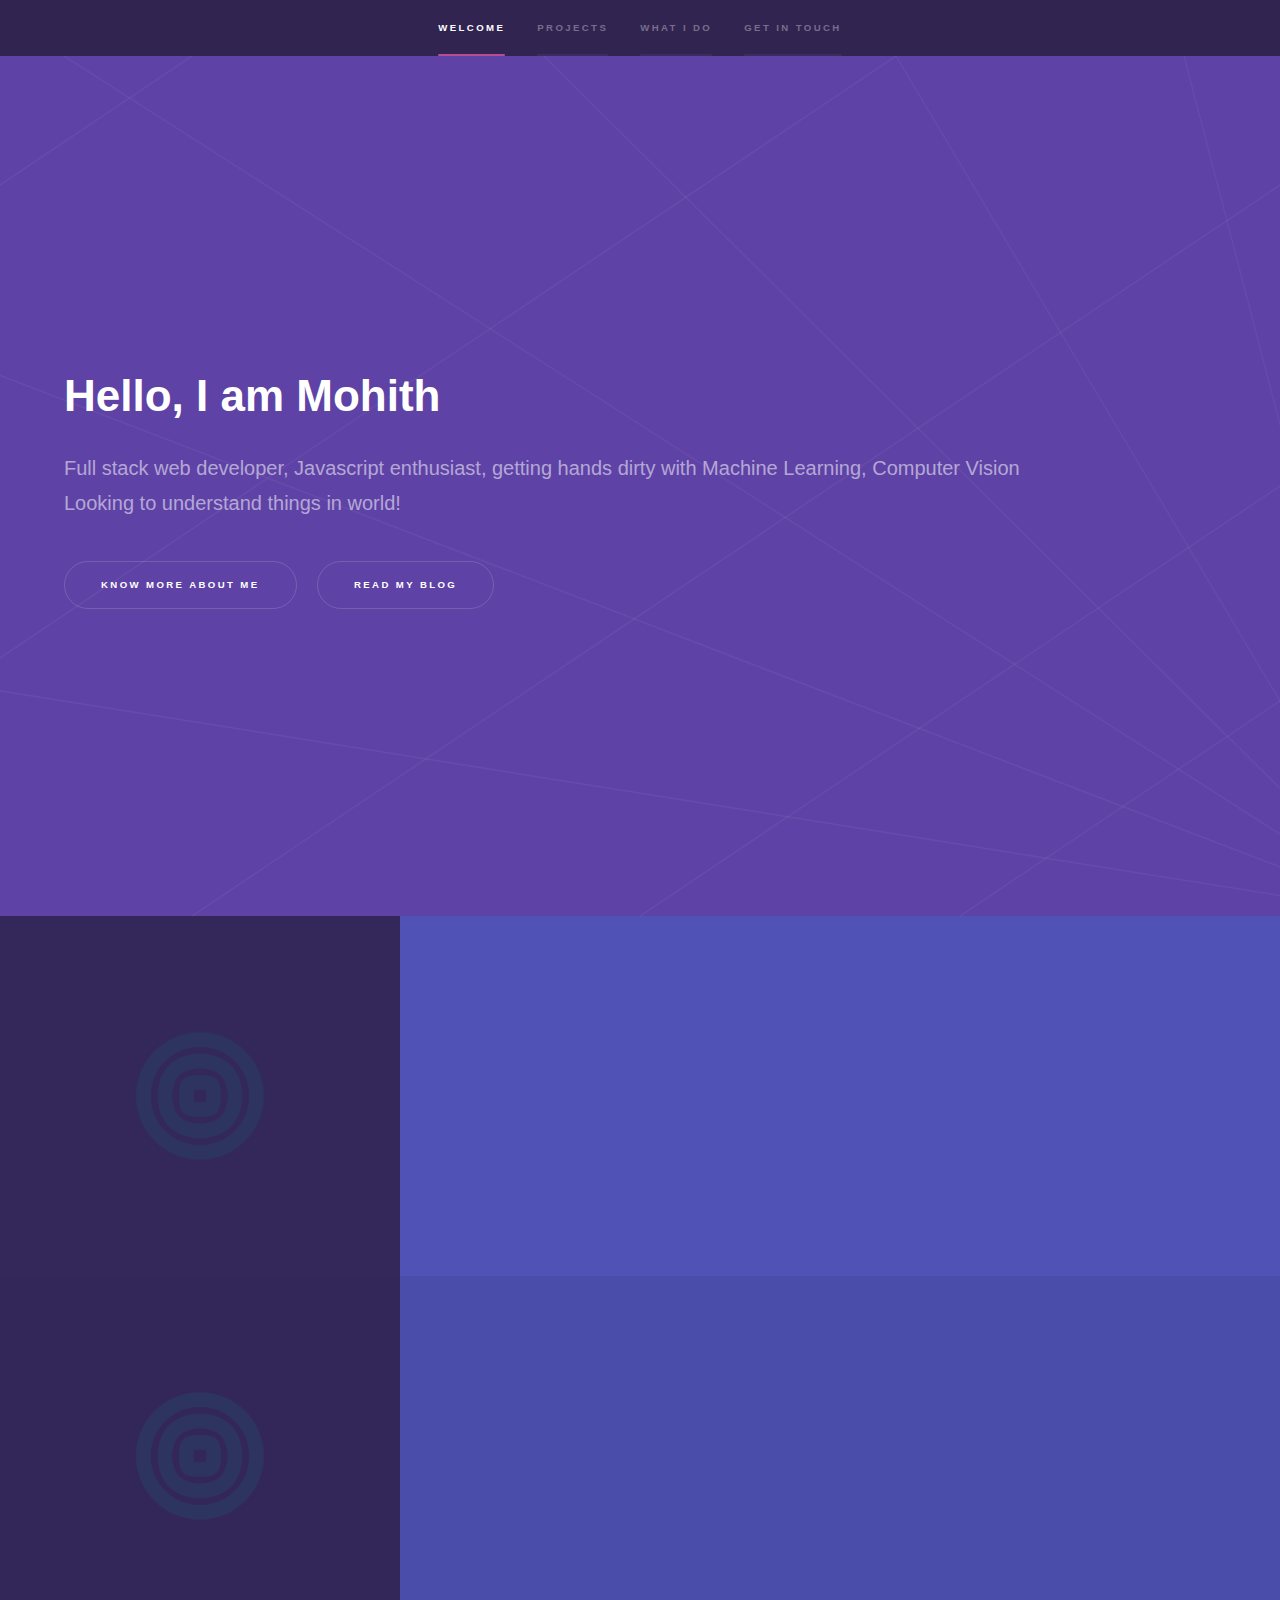
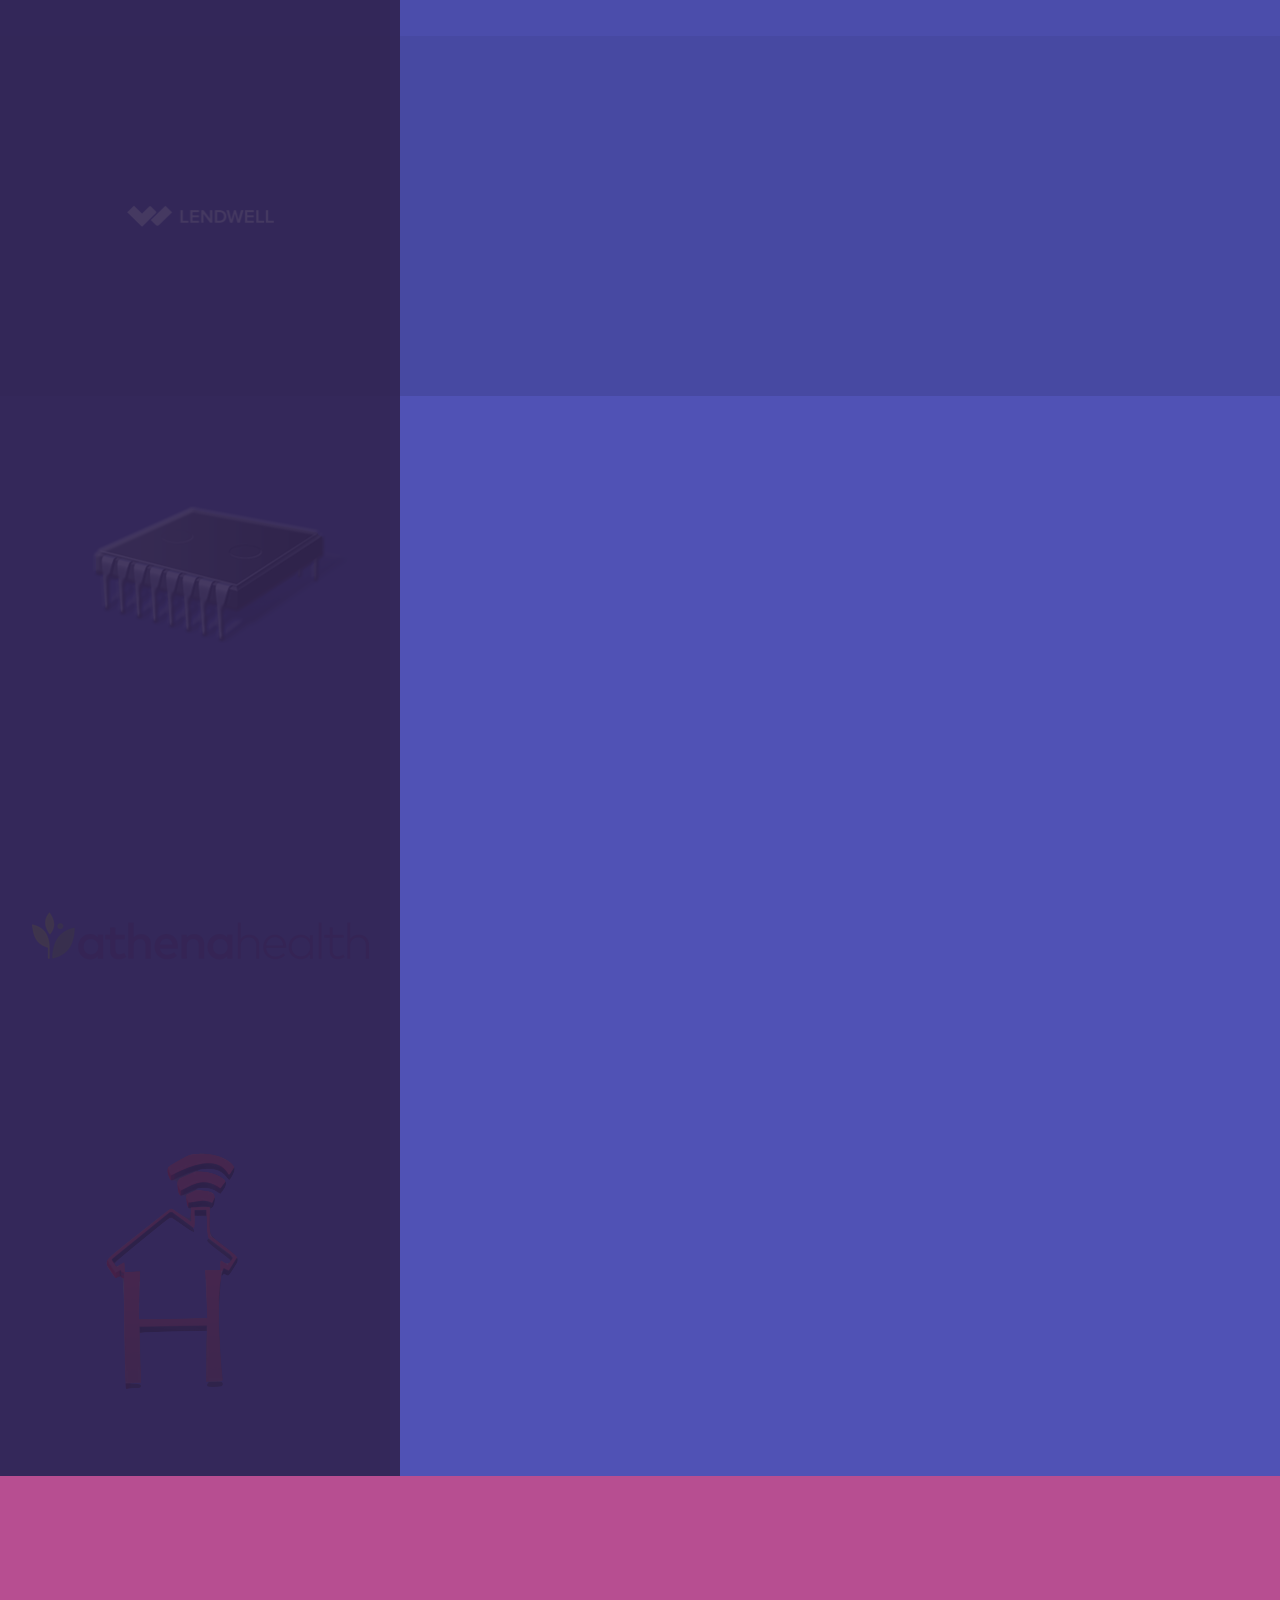
==== commit 55bcef03: "add blog link" ====
--- a/index.html
+++ b/index.html
@@ -38,6 +38,7 @@
 							</p>
 							<ul class="actions">
 								<li><a href="#projects" class="button scrolly">Know more about me</a></li>
+								<li><a href="https://blog.mohithg.com" class="button scrolly">Read my blog</a></li>
 							</ul>
 						</div>
 					</section>
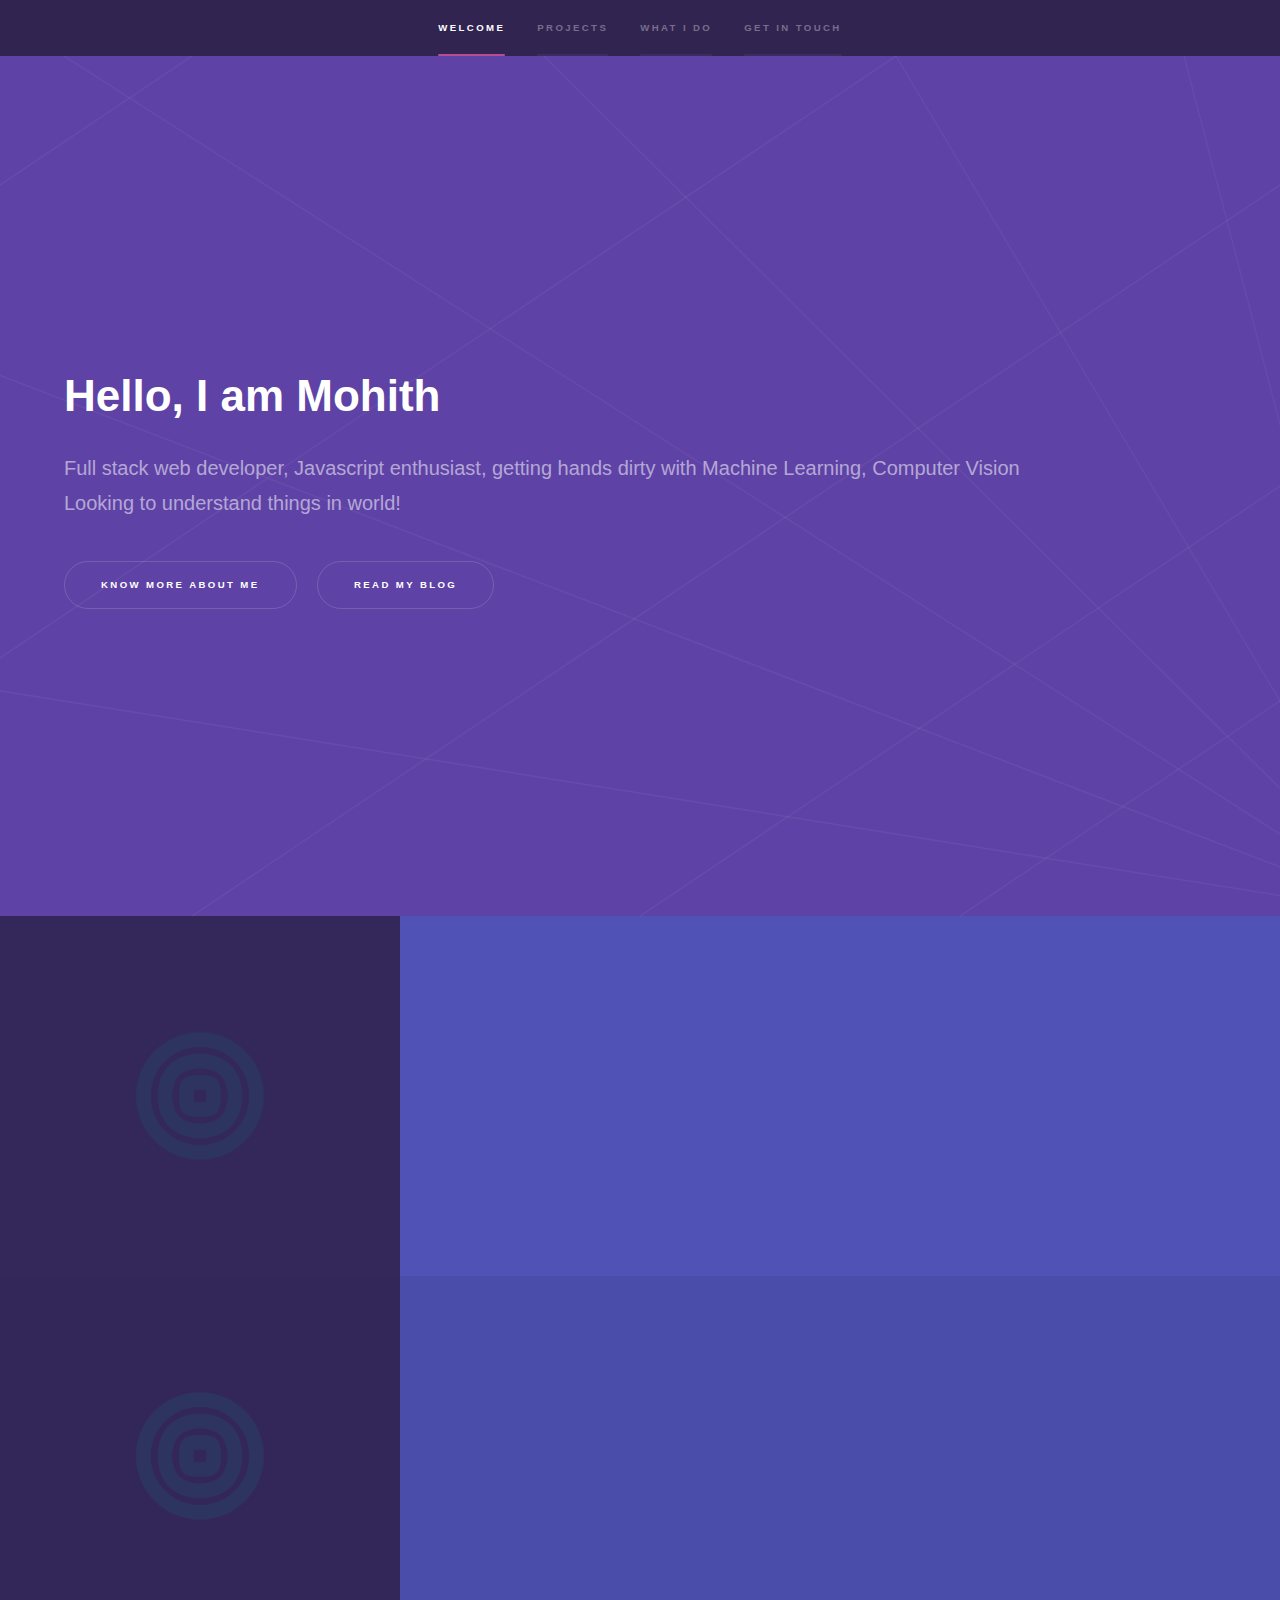
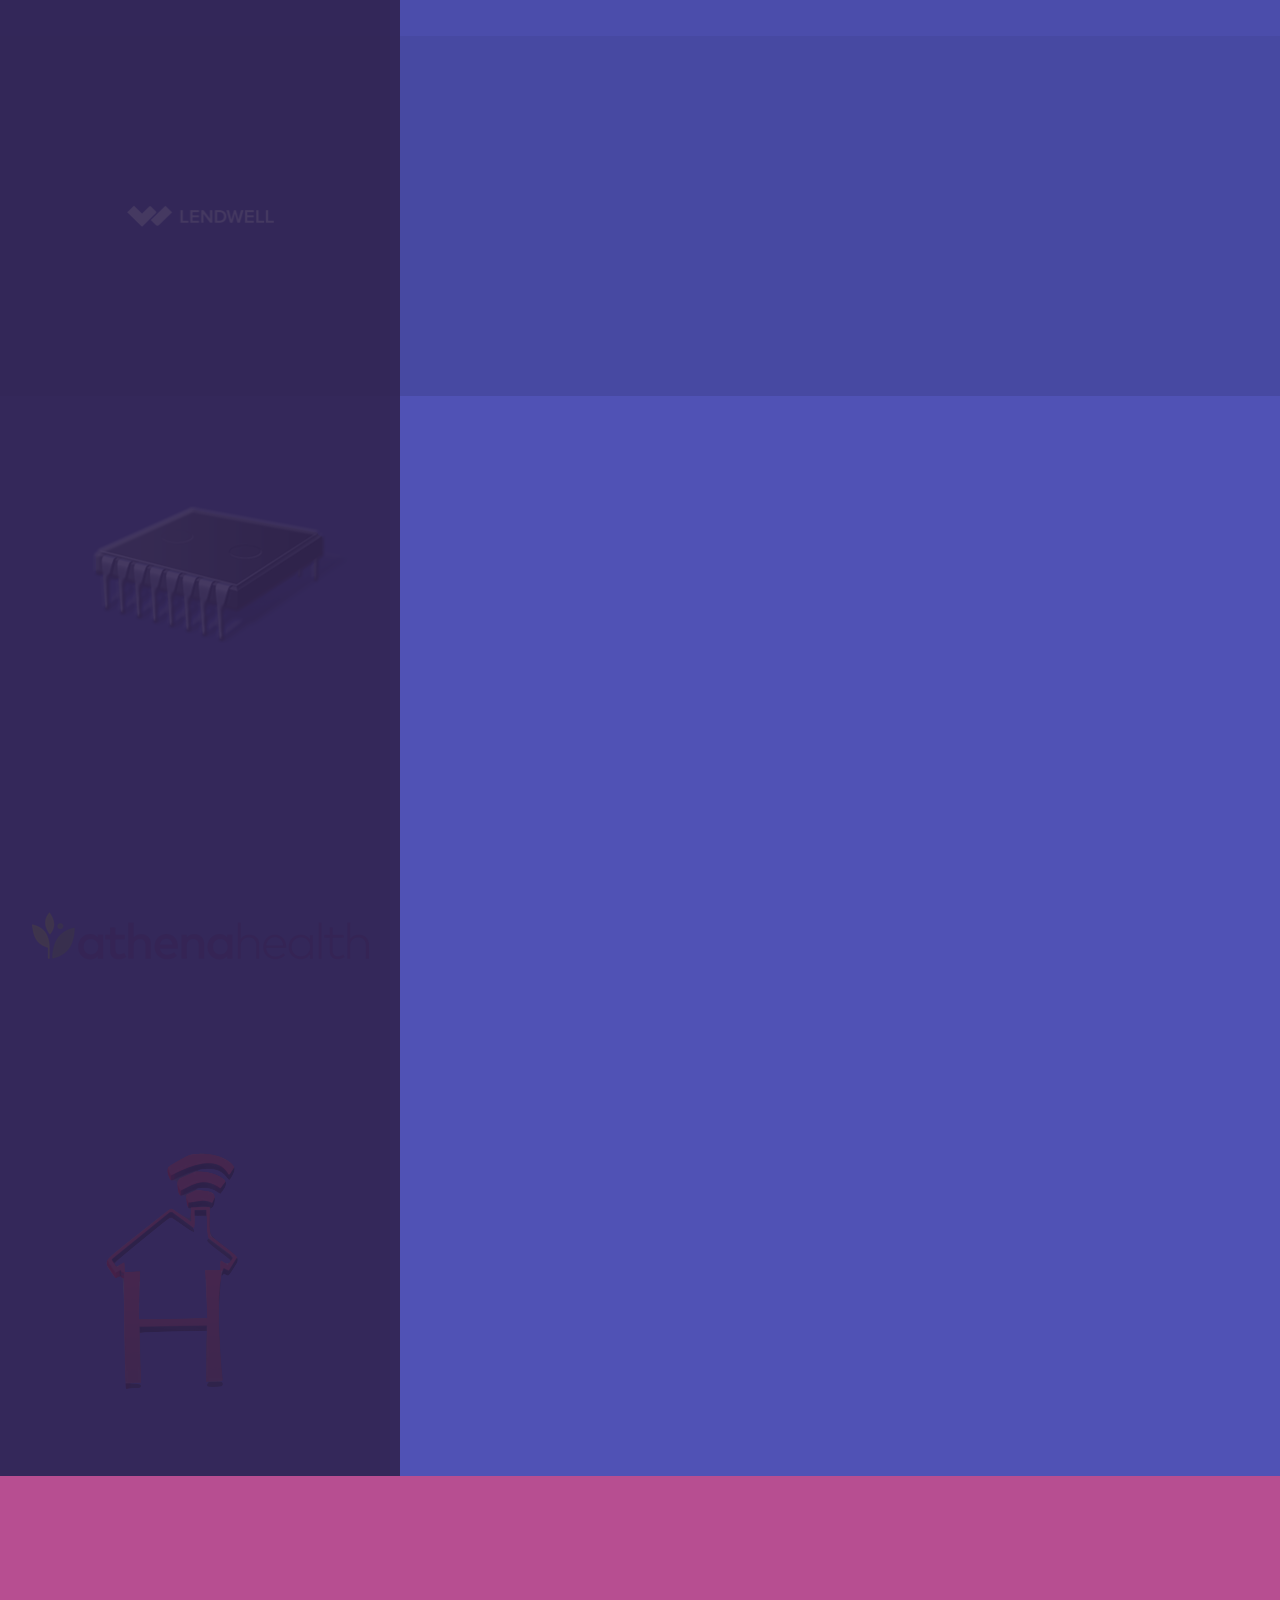
==== commit 7d956628: "Add media queries for typeform" ====
--- a/index.html
+++ b/index.html
@@ -4,6 +4,7 @@
 		<title>Mohith G</title>
 		<meta charset="utf-8" />
 		<meta name="viewport" content="width=device-width, initial-scale=1" />
+		<link rel="shortcut icon" href="favicon.ico" type="image/x-icon">
 		<!--[if lte IE 8]><script src="assets/js/ie/html5shiv.js"></script><![endif]-->
 		<link rel="stylesheet" href="assets/css/main.css" />
 		<link href="https://afeld.github.io/emoji-css/emoji.css" rel="stylesheet">
@@ -146,7 +147,12 @@
 							<p>You can invite me for a coffee or an evening walk to talk about any technology that you wanna try!</p>
 							<div class="split style1">
 								<section>
-									<div class="typeform-widget" data-url="https://mohith3.typeform.com/to/XIqQoE" style="width: 100%; height: 500px;" > </div> <script> (function() { var qs,js,q,s,d=document, gi=d.getElementById, ce=d.createElement, gt=d.getElementsByTagName, id="typef_orm", b="https://embed.typeform.com/"; if(!gi.call(d,id)) { js=ce.call(d,"script"); js.id=id; js.src=b+"embed.js"; q=gt.call(d,"script")[0]; q.parentNode.insertBefore(js,q) } })() </script> <div style="font-family: Sans-Serif;font-size: 12px;color: #999;opacity: 0.5; padding-top: 5px;" > powered by <a href="https://www.typeform.com//?utm_campaign=XIqQoE&amp;utm_source=typeform.com-10980851-Basic&amp;utm_medium=typeform&amp;utm_content=typeform-embedded-poweredbytypeform&amp;utm_term=EN" style="color: #999" target="_blank">Typeform</a> </div>
+									<div class="typeform-desktop">
+										<div class="typeform-widget" data-url="https://mohith3.typeform.com/to/XIqQoE" data-transparency="50" data-hide-headers=true data-hide-footer=true style="width: 100%; height: 500px;" > </div> <script> (function() { var qs,js,q,s,d=document, gi=d.getElementById, ce=d.createElement, gt=d.getElementsByTagName, id="typef_orm", b="https://embed.typeform.com/"; if(!gi.call(d,id)) { js=ce.call(d,"script"); js.id=id; js.src=b+"embed.js"; q=gt.call(d,"script")[0]; q.parentNode.insertBefore(js,q) } })() </script>
+									</div>
+									<div class="typeform-mobile">
+										<a class="typeform-share button" href="https://mohith3.typeform.com/to/XIqQoE" data-mode="popup" style="display:inline-block;text-decoration:none;background-color:#267DDD;color:white;cursor:pointer;font-family:Helvetica,Arial,sans-serif;font-size:20px;line-height:50px;text-align:center;margin:0;height:50px;padding:0px 33px;border-radius:25px;max-width:100%;white-space:nowrap;overflow:hidden;text-overflow:ellipsis;font-weight:bold;-webkit-font-smoothing:antialiased;-moz-osx-font-smoothing:grayscale;" target="_blank">Launch me </a> <script> (function() { var qs,js,q,s,d=document, gi=d.getElementById, ce=d.createElement, gt=d.getElementsByTagName, id="typef_orm_share", b="https://embed.typeform.com/"; if(!gi.call(d,id)){ js=ce.call(d,"script"); js.id=id; js.src=b+"embed.js"; q=gt.call(d,"script")[0]; q.parentNode.insertBefore(js,q) } })() </script>
+									</div>
 								</section>
 								<section>
 									<ul class="contact">
@@ -182,7 +188,7 @@
 			<footer id="footer" class="wrapper style1-alt">
 				<div class="inner">
 					<ul class="menu">
-						<li>&copy; Mohith G. All rights reserved.</li><li>Design: <a href="http://html5up.net">HTML5 UP</a></li>
+						<li>&copy; Mohith G. All rights reserved.</li>
 					</ul>
 				</div>
 			</footer>
--- a/assets/css/main.css
+++ b/assets/css/main.css
@@ -1,4 +1,33 @@
 @import url(font-awesome.min.css);
+
+.typeform-button {
+	font-size: 15px !important;
+	color: #5c42a6 !important;
+}
+
+
+.typeform-desktop {
+	display: block;
+}
+.typeform-mobile {
+	display: none;
+}
+
+@media (max-width: 500px) {
+	.typeform-desktop {
+		display: none;
+	}
+	.typeform-mobile {
+		display: block;
+	}
+}
+
+/*.typeform-mobile {*/
+	/*display: none;*/
+	/*@media (max-width: 400px) {*/
+		/*display: block;*/
+	/*}*/
+/*}*/
 
 /* Reset */
 
